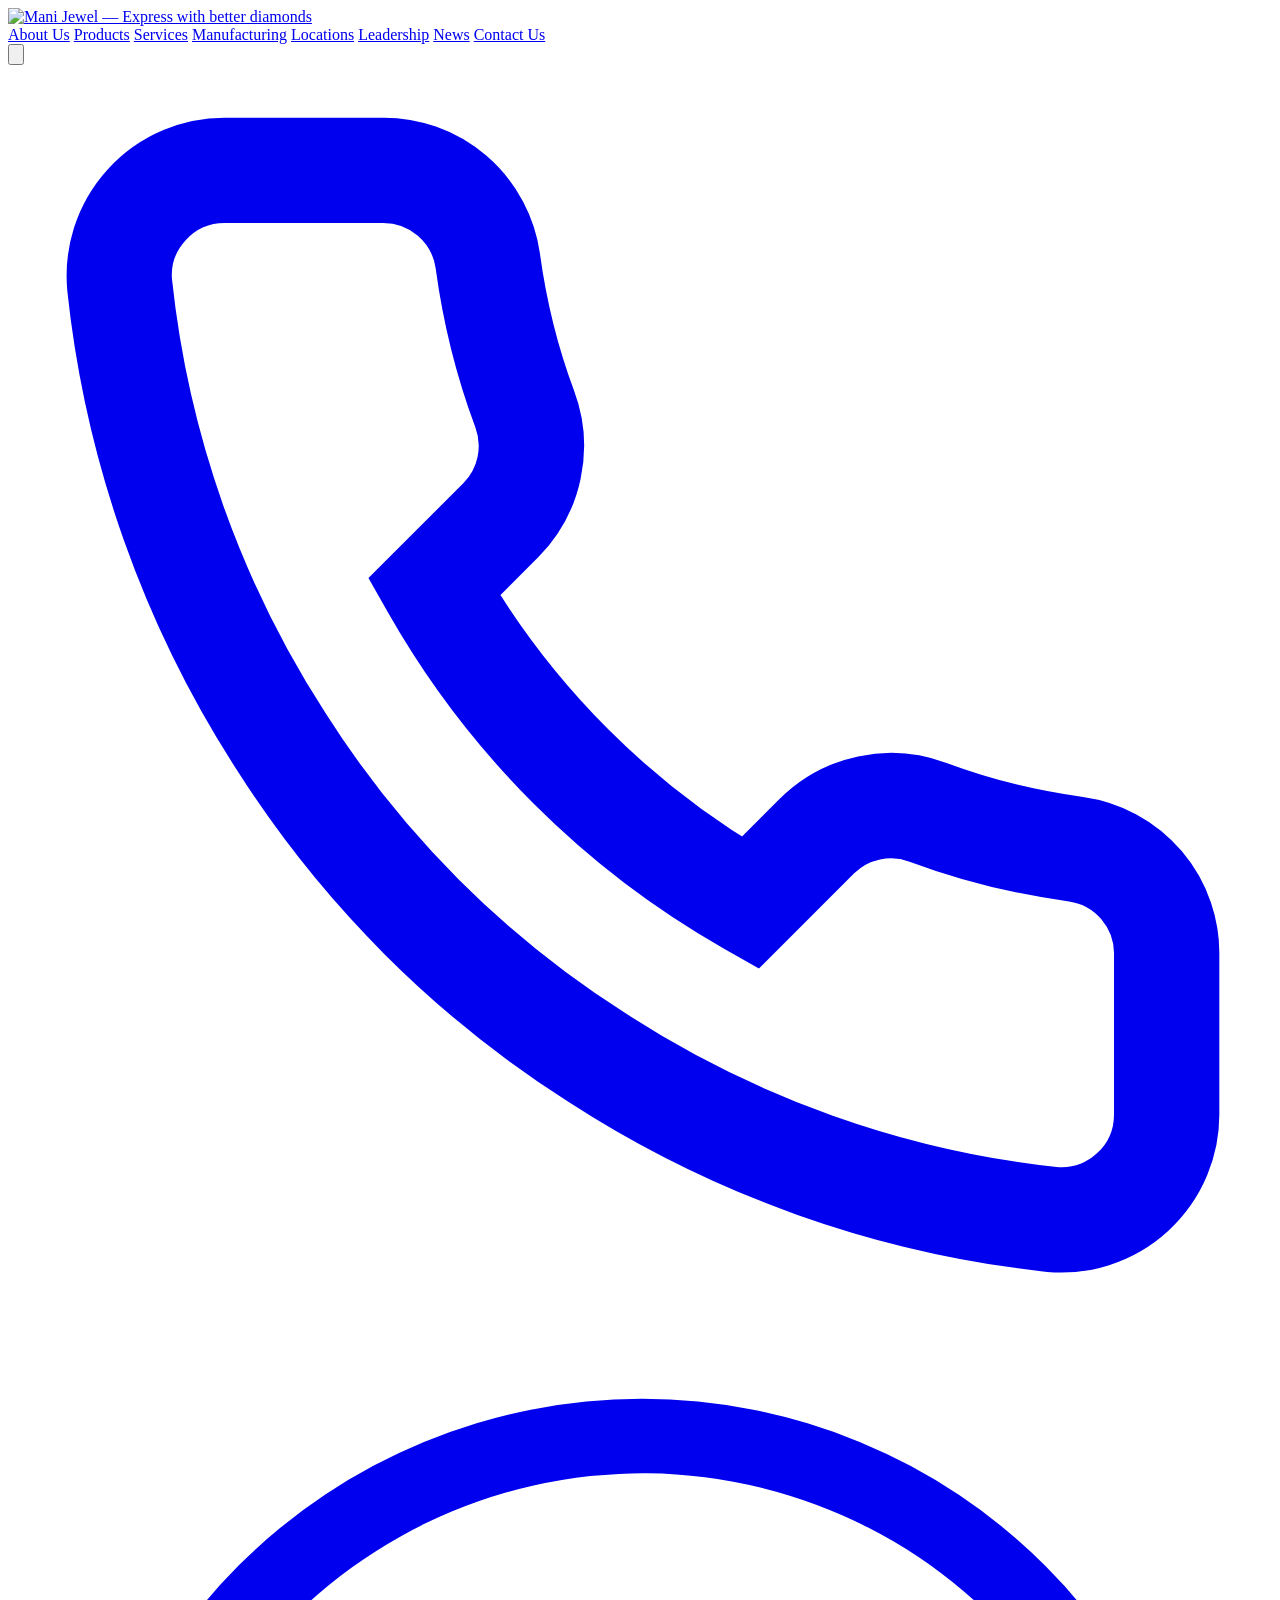
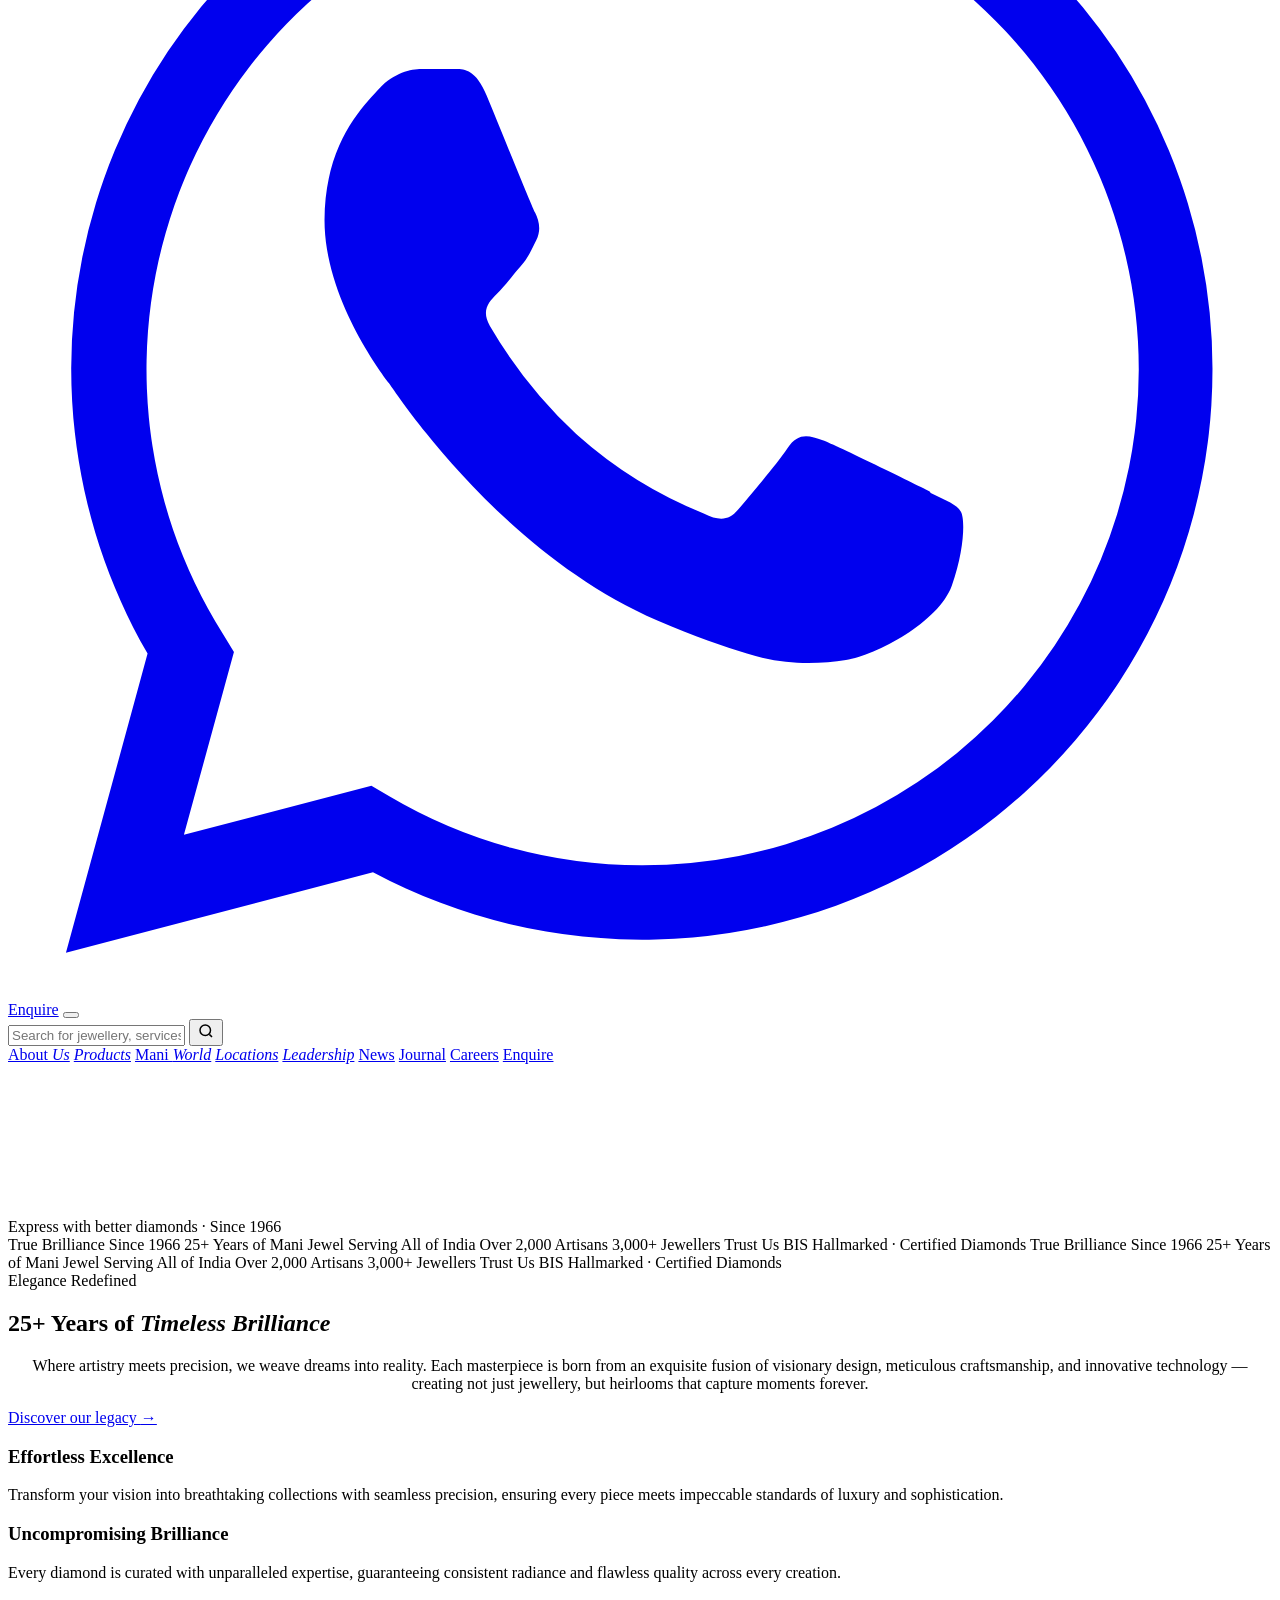
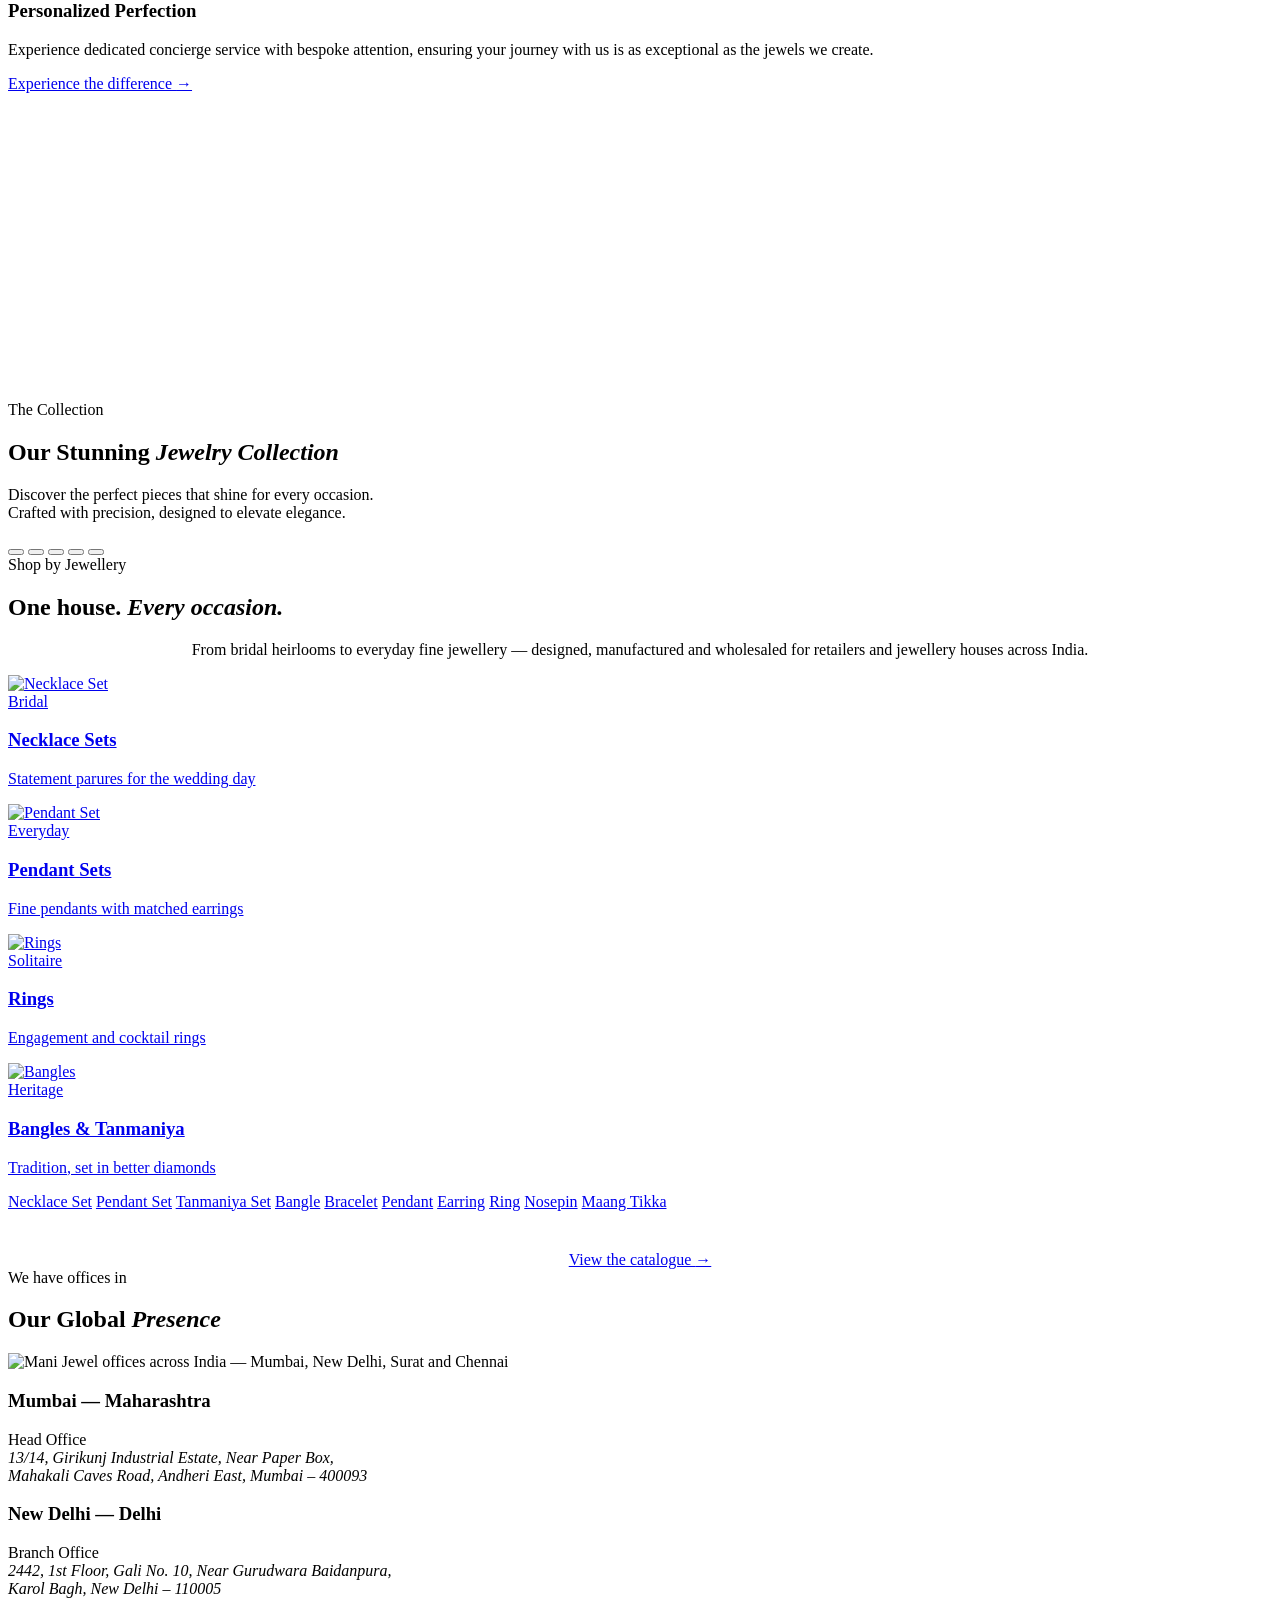
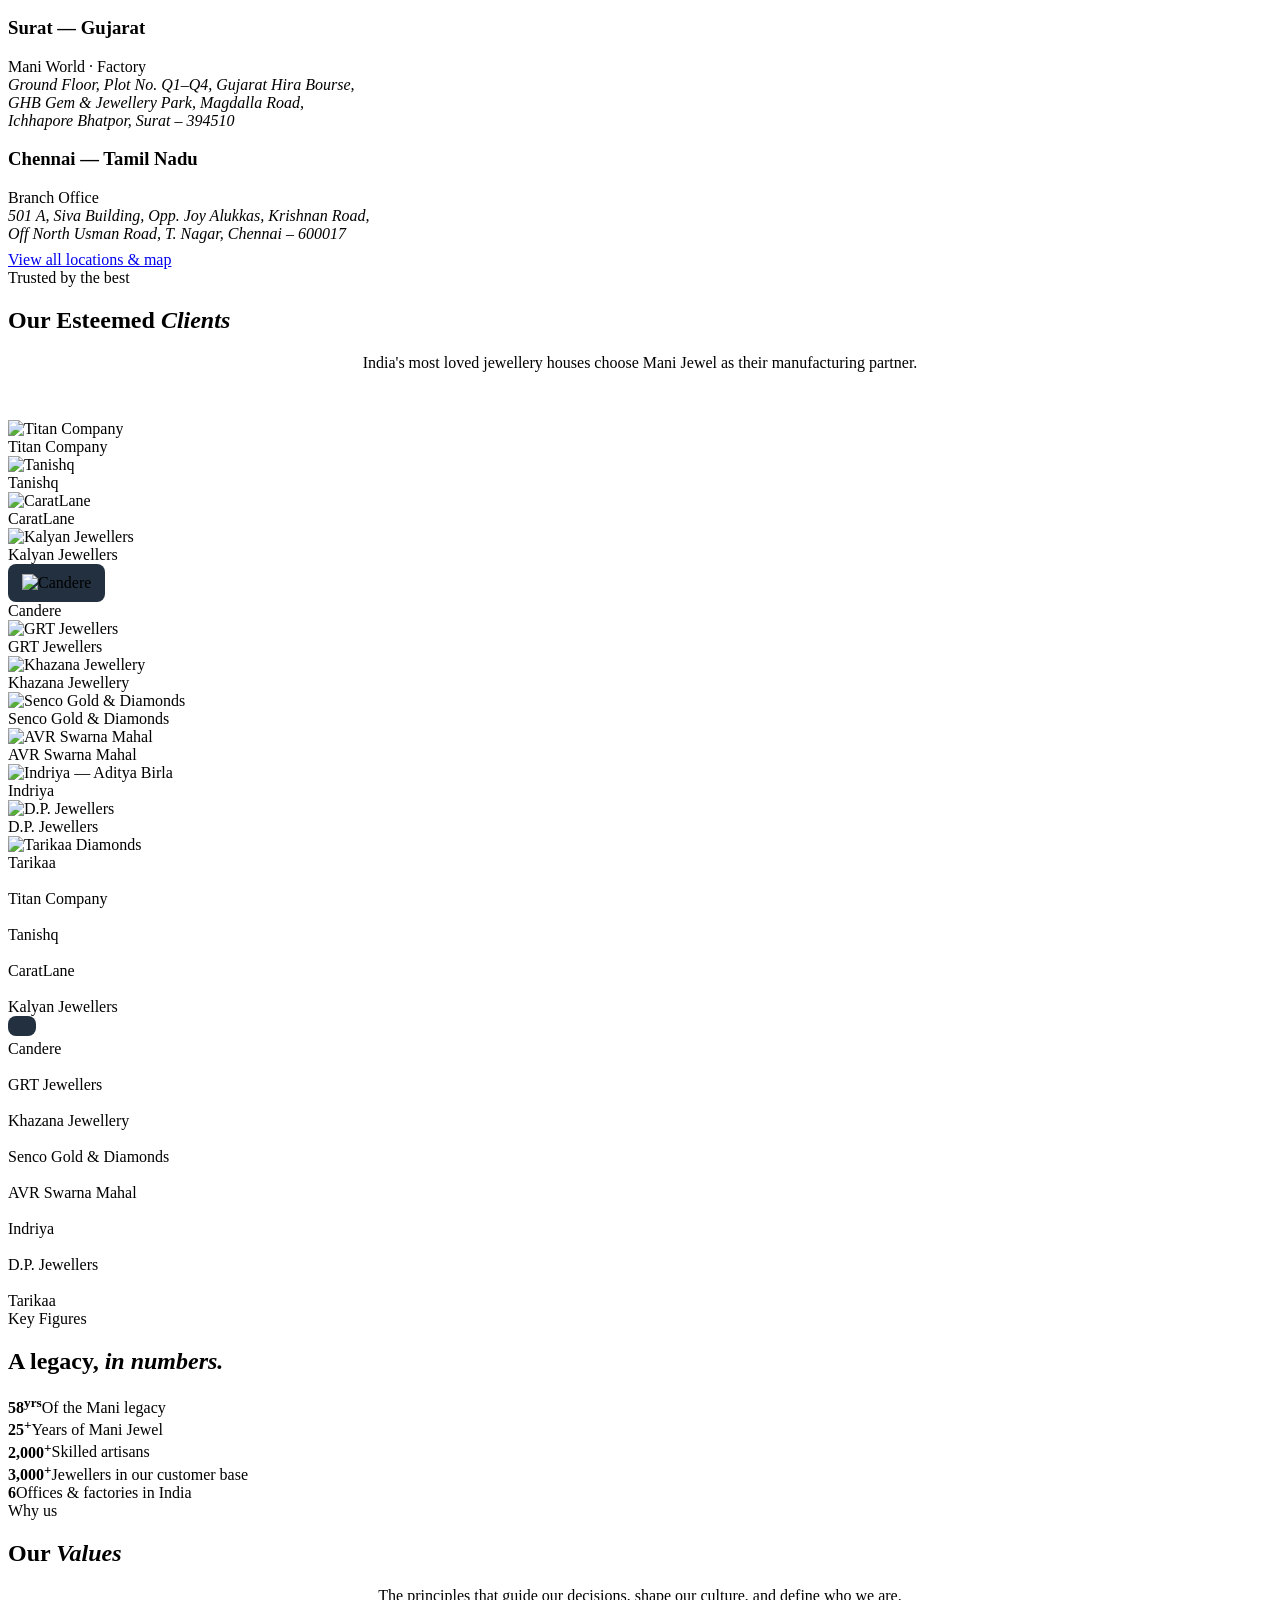
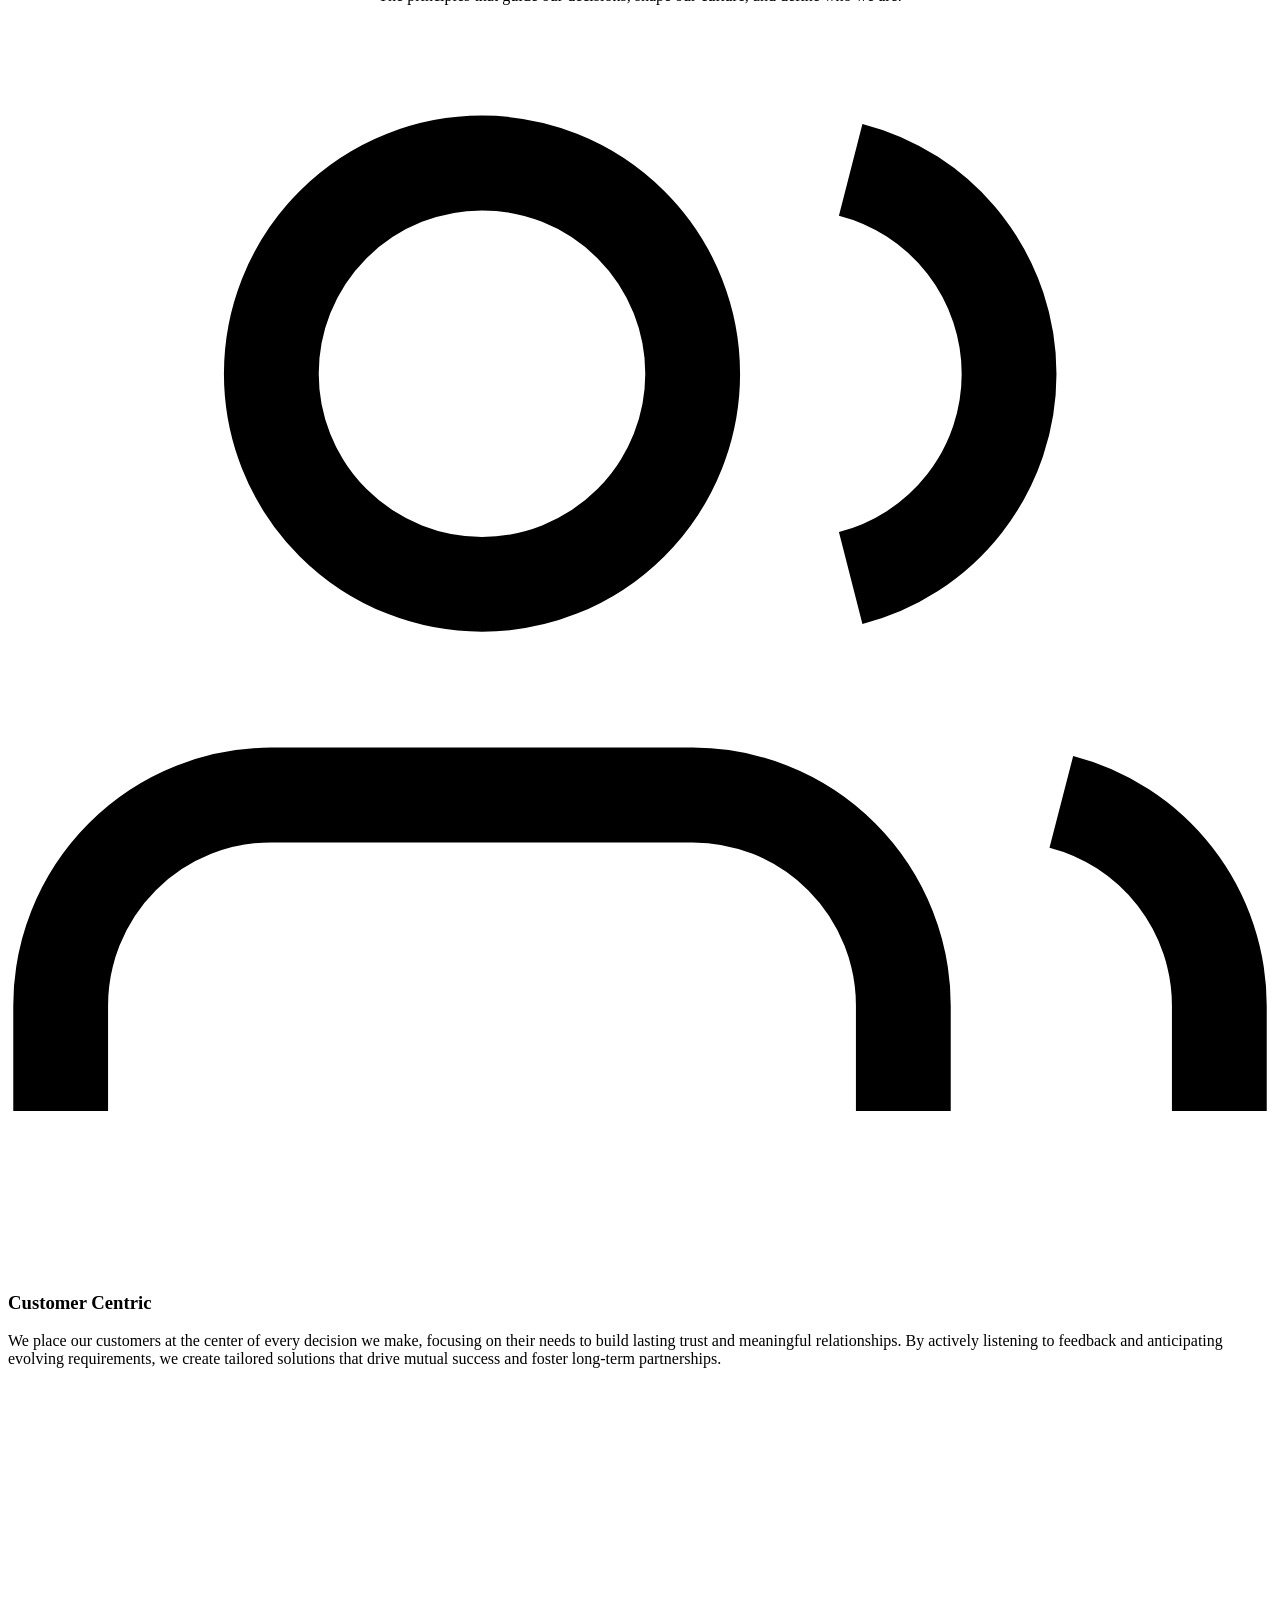
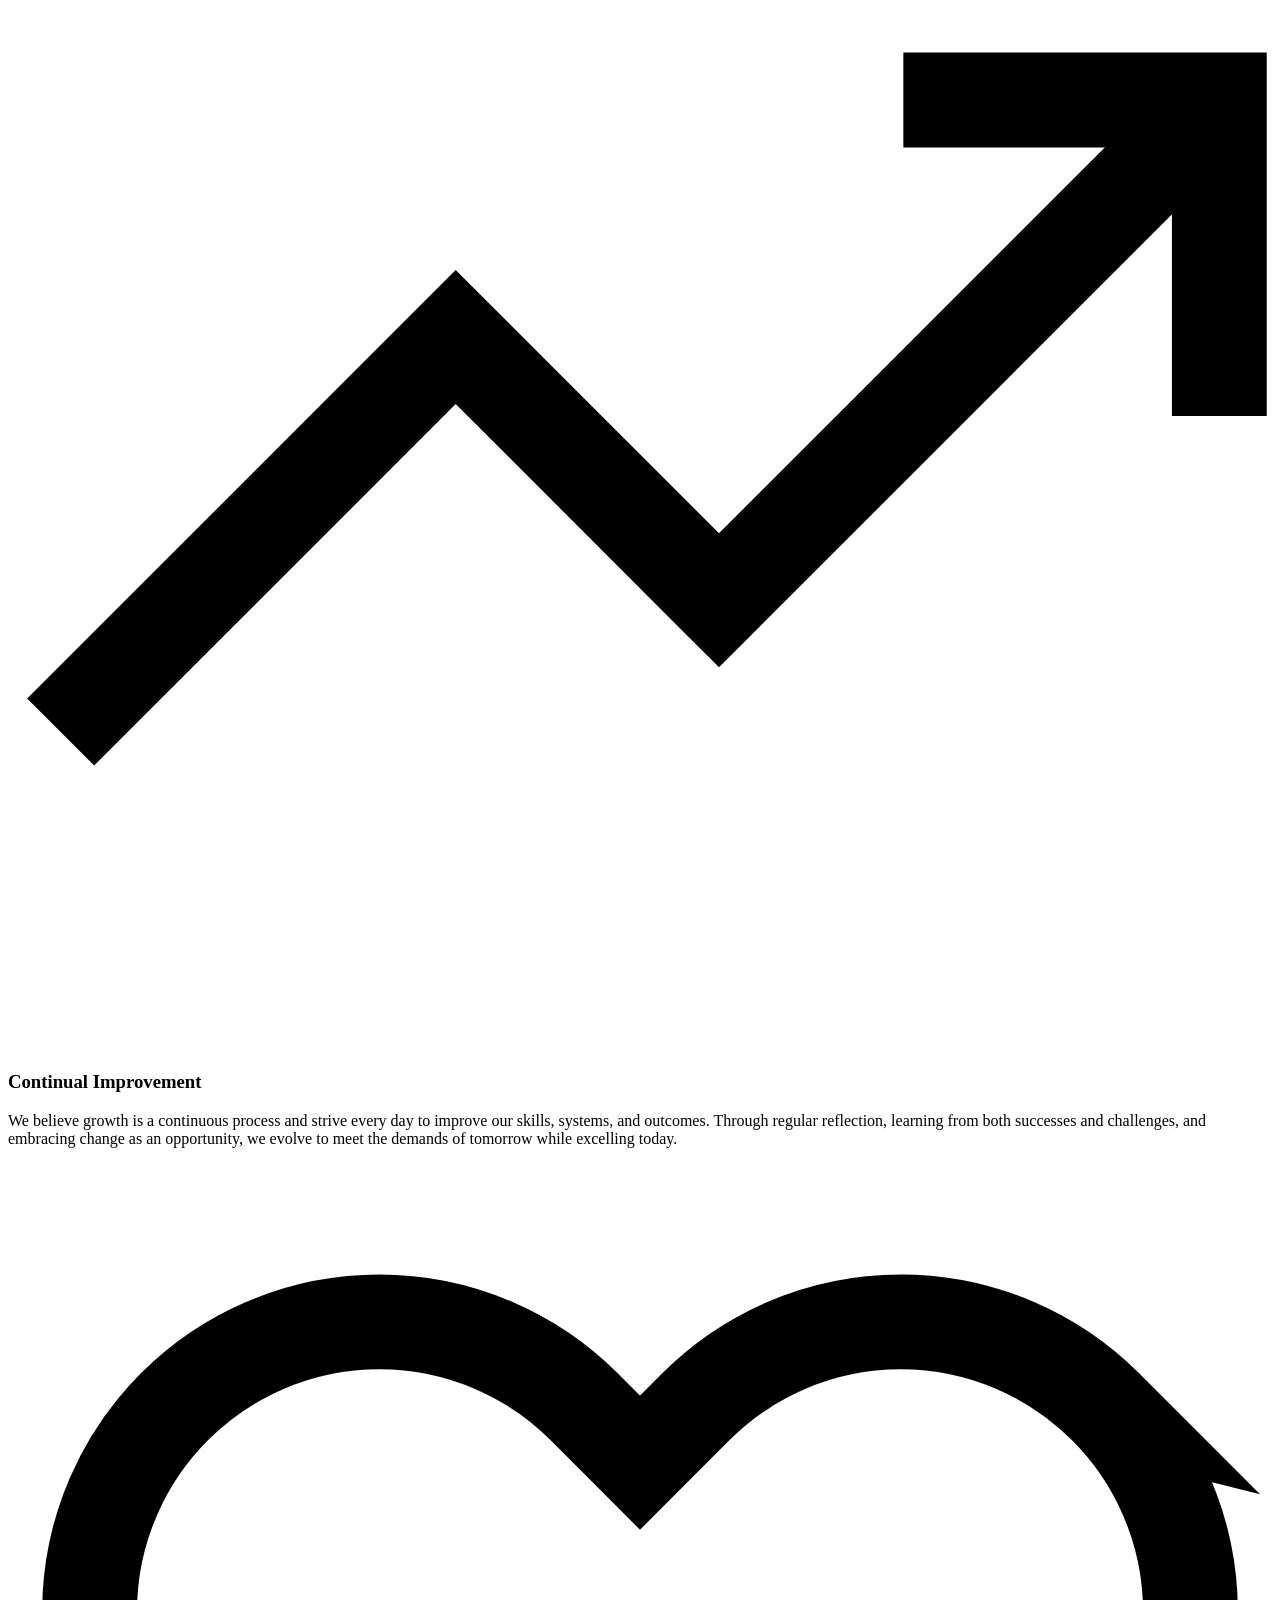
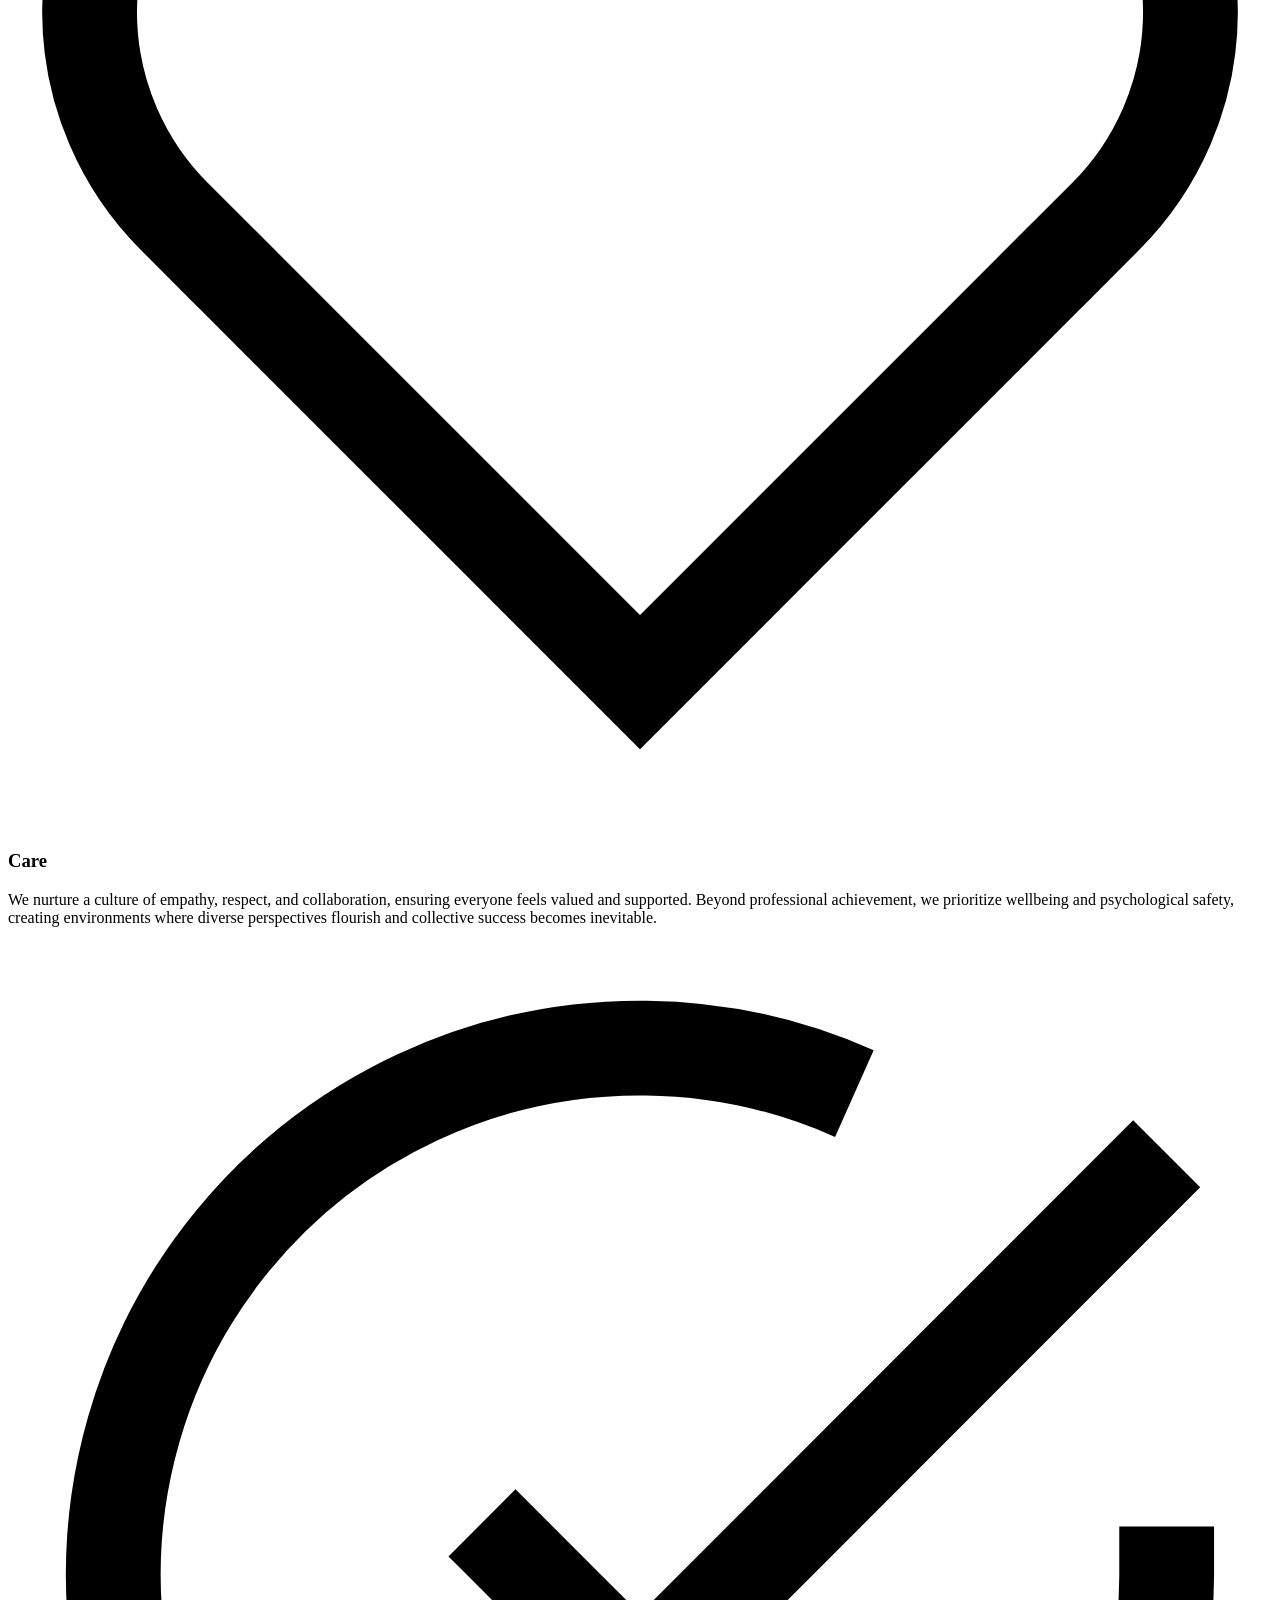
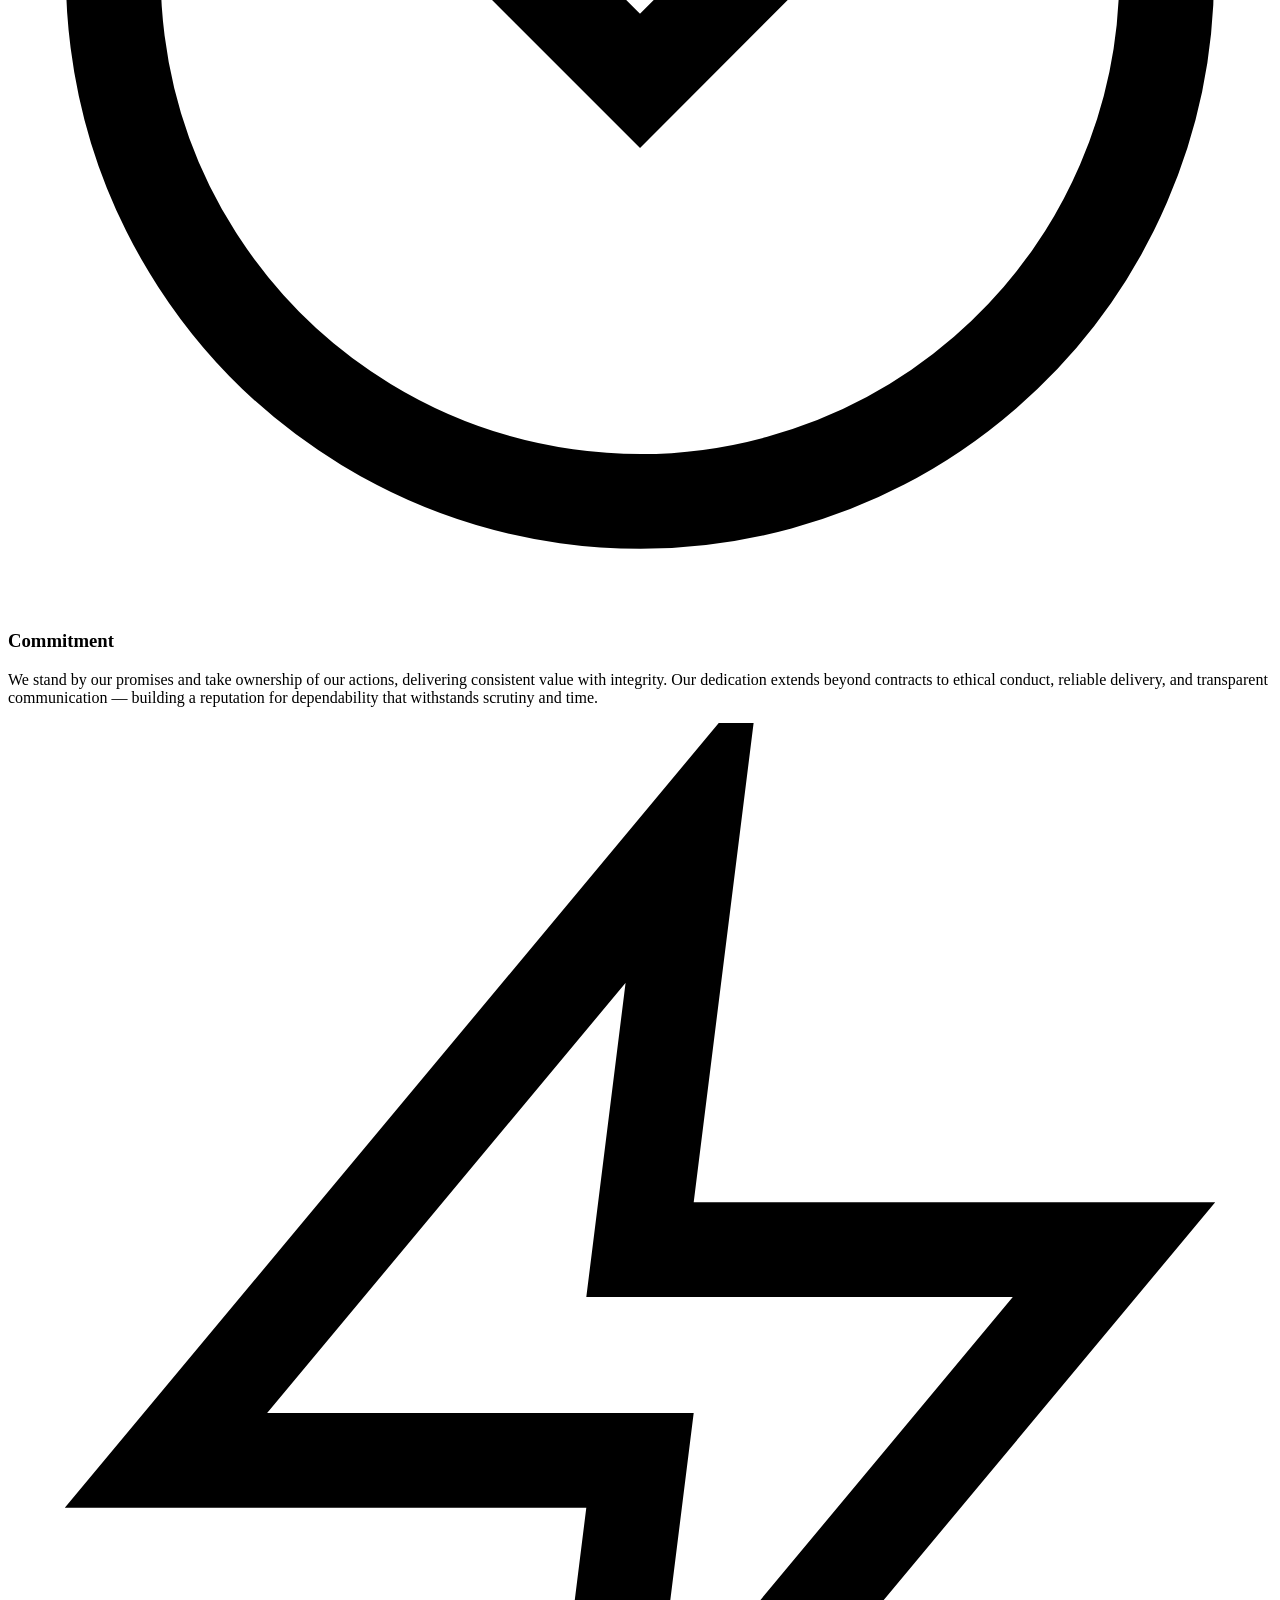
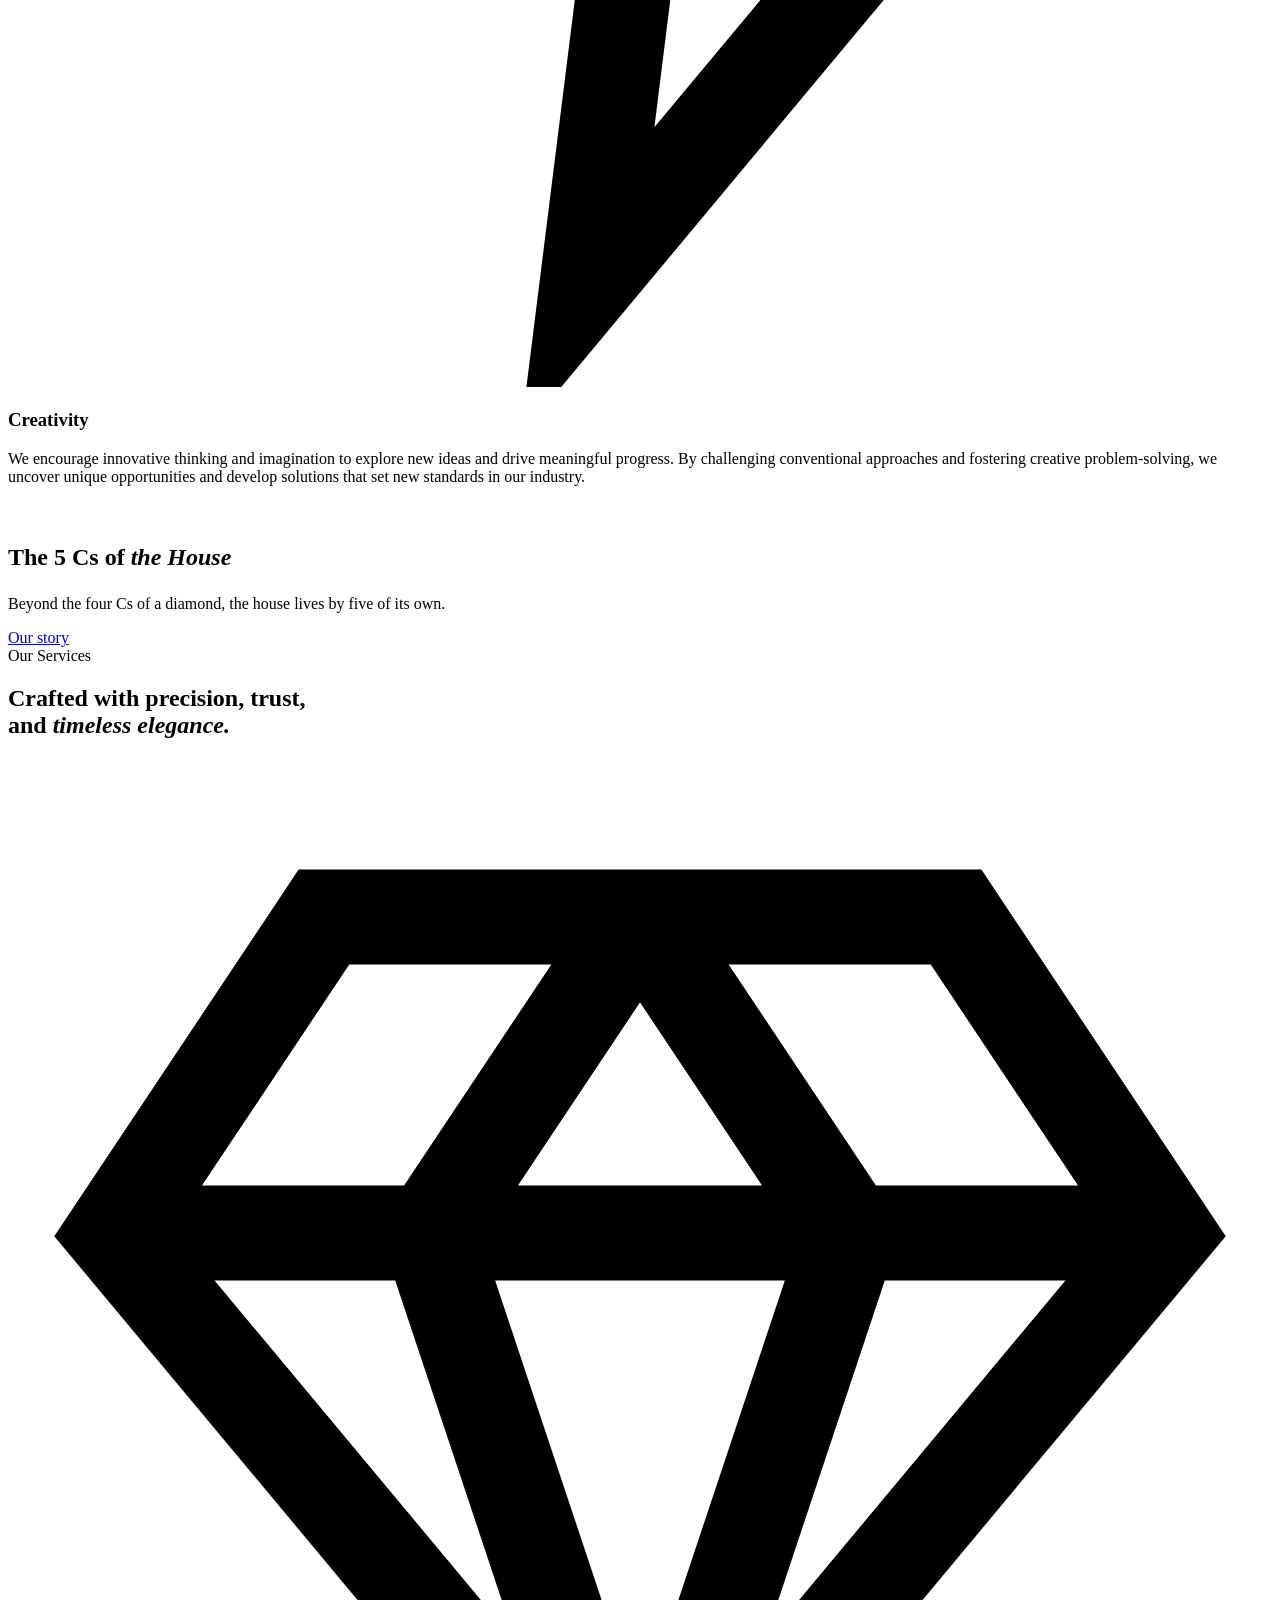
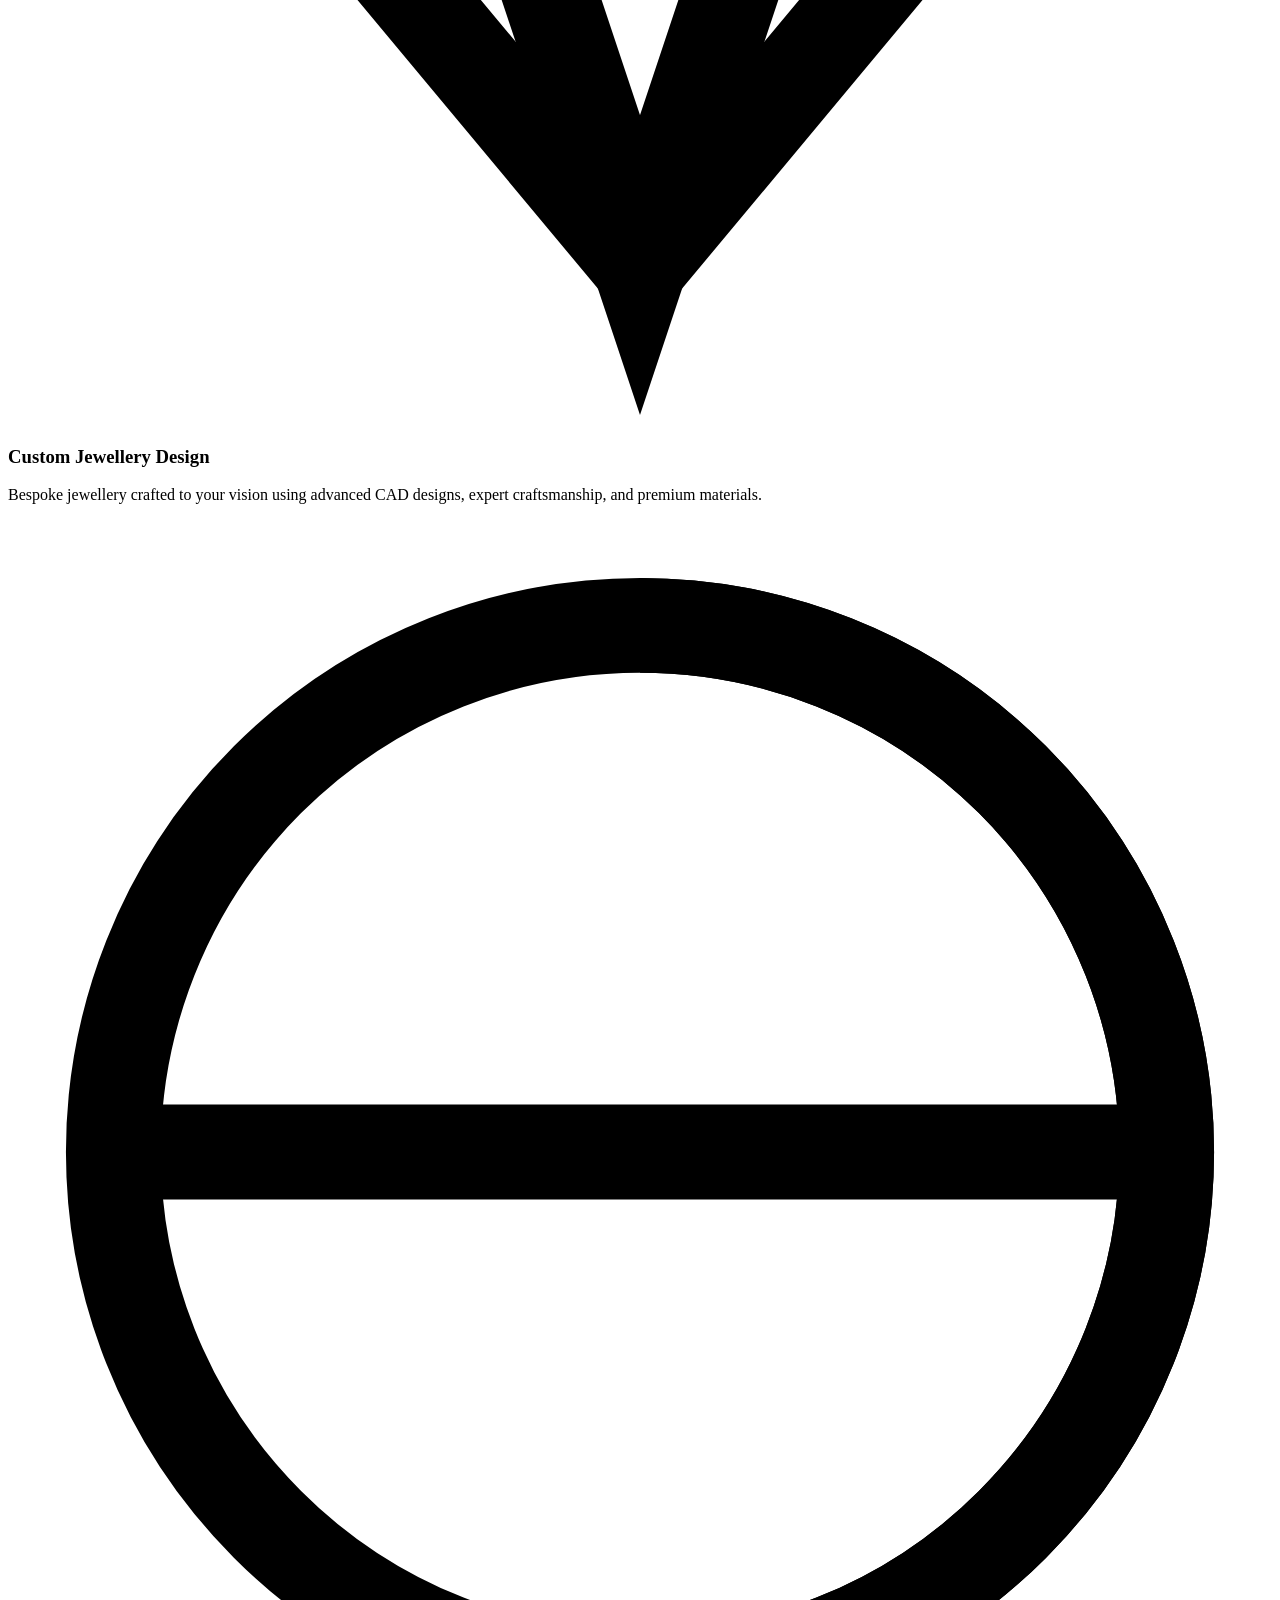
==== index.html @ 973db736 "Add files via upload" ====
<!DOCTYPE html>
<html lang="en">
<head>
<meta charset="UTF-8" />
<meta name="viewport" content="width=device-width, initial-scale=1.0" />
<title>Mani Jewel — Express With Better Diamonds</title>
<meta name="description" content="Mani Jewel — 25+ years of timeless brilliance. B2B fine jewellery manufacturer of the House of Mani, trusted by India's leading jewellery houses." />
<link rel="icon" href="assets/img/favicon.png" />
<link rel="preconnect" href="https://fonts.googleapis.com" />
<link rel="preconnect" href="https://fonts.gstatic.com" crossorigin />
<link href="https://fonts.googleapis.com/css2?family=Outfit:wght@200;300;400;500&family=Inter:wght@300;400;500&display=swap" rel="stylesheet" />
<link rel="stylesheet" href="assets/css/style.css" />
</head>
<body>

<!-- ═══════════ HEADER ═══════════ -->
<header class="lp-header">
  <div class="lp-bar">
    <a class="lp-logo" href="index.html" aria-label="Mani Jewel — Home">
      <img src="assets/img/logo.png" alt="Mani Jewel — Express with better diamonds" />
    </a>
    <nav class="lp-nav">
      <a href="house.html">About Us</a>
      <a href="products.html">Products</a>
      <a href="services.html">Services</a>
      <a href="maniworld.html">Manufacturing</a>
      <a href="locations.html">Locations</a>
      <a href="leadership.html">Leadership</a>
      <a href="news.html">News</a>
      <a href="contact.html">Contact Us</a>
    </nav>
    <div class="lp-actions">
      <button class="icon-btn search-toggle" aria-label="Search" type="button"><svg viewBox="0 0 24 24" fill="none" stroke="currentColor" stroke-width="2"><circle cx="11" cy="11" r="7"/><path d="m20 20-3.5-3.5"/></svg></button>
      <a class="icon-btn hide-sm" href="tel:+917420073011" aria-label="Call +91 74200 73011"><svg viewBox="0 0 24 24" fill="none" stroke="currentColor" stroke-width="2"><path d="M22 16.92v3a2 2 0 0 1-2.18 2 19.79 19.79 0 0 1-8.63-3.07 19.5 19.5 0 0 1-6-6 19.79 19.79 0 0 1-3.07-8.67A2 2 0 0 1 4.11 2h3a2 2 0 0 1 2 1.72c.13.96.36 1.9.7 2.81a2 2 0 0 1-.45 2.11L8.09 9.91a16 16 0 0 0 6 6l1.27-1.27a2 2 0 0 1 2.11-.45c.91.34 1.85.57 2.81.7A2 2 0 0 1 22 16.92z"/></svg></a>
      <a class="icon-btn hide-sm" href="https://wa.me/917420073011" target="_blank" rel="noopener" aria-label="WhatsApp"><svg viewBox="0 0 24 24" fill="currentColor"><path d="M17.5 14.4c-.3-.15-1.76-.87-2.03-.97-.27-.1-.47-.15-.67.15-.2.3-.77.97-.94 1.17-.17.2-.35.22-.65.07a8.18 8.18 0 0 1-2.4-1.49 9 9 0 0 1-1.66-2.07c-.17-.3-.02-.46.13-.61.14-.13.3-.35.45-.52.15-.17.2-.3.3-.5.1-.2.05-.37-.02-.52-.08-.15-.67-1.62-.92-2.22-.24-.58-.49-.5-.67-.51h-.57c-.2 0-.52.07-.8.37-.27.3-1.04 1.02-1.04 2.5 0 1.47 1.07 2.89 1.22 3.09.15.2 2.11 3.22 5.1 4.51.71.31 1.27.49 1.7.63.72.23 1.37.2 1.88.12.58-.09 1.76-.72 2.01-1.41.25-.7.25-1.29.17-1.41-.07-.13-.27-.2-.57-.35zM12.04 21.5a9.4 9.4 0 0 1-4.8-1.31l-.34-.2-3.56.93.95-3.47-.22-.36a9.42 9.42 0 1 1 17.4-4.99 9.42 9.42 0 0 1-9.43 9.4zm0-20.25A10.83 10.83 0 0 0 1.2 12.06c0 1.91.5 3.77 1.45 5.42L1.1 23.16l5.83-1.53a10.83 10.83 0 0 0 15.94-9.56A10.83 10.83 0 0 0 12.04 1.25z"/></svg></a>
      <a class="lp-enquire" href="contact.html">Enquire</a>
      <button class="burger" aria-label="Menu"><span></span><span></span><span></span></button>
    </div>
    <div class="search-pop">
      <form class="lp-search" onsubmit="return lpSearch(this)">
        <input type="text" placeholder="Search for jewellery, services, locations…" aria-label="Search" />
        <button type="submit" aria-label="Search"><svg viewBox="0 0 24 24" width="18" height="18" fill="none" stroke="currentColor" stroke-width="2"><circle cx="11" cy="11" r="7"/><path d="m20 20-3.5-3.5"/></svg></button>
      </form>
    </div>
  </div>
</header>
<div class="mobile-menu">
  <a href="house.html">About <em>Us</em></a>
  <a href="products.html"><em>Products</em></a>
  <a href="maniworld.html">Mani <em>World</em></a>
  <a href="locations.html"><em>Locations</em></a>
  <a href="leadership.html"><em>Leadership</em></a>
  <a href="news.html">News</a>
  <a href="journal.html">Journal</a>
  <a href="careers.html">Careers</a>
  <a href="contact.html">Enquire</a>
</div>

<!-- ═══════════ VIDEO HERO (real Mani World flyover) ═══════════ -->
<section class="video-hero">
  <video autoplay muted loop playsinline poster="assets/img/mani-world-building.jpg" src="https://mani-landing-page.vercel.app/Sequence_01.mp4"></video>
  <div class="vh-caption">
    <span class="eyebrow light">Express with better diamonds · Since 1966</span>
  </div>
</section>

<!-- ═══════════ MARQUEE ═══════════ -->
<div class="marquee" aria-hidden="true">
  <div class="marquee-track">
    <span>True Brilliance Since 1966</span>
    <span>25+ Years of Mani Jewel</span>
    <span>Serving All of India</span>
    <span>Over 2,000 Artisans</span>
    <span>3,000+ Jewellers Trust Us</span>
    <span>BIS Hallmarked · Certified Diamonds</span>
    <span>True Brilliance Since 1966</span>
    <span>25+ Years of Mani Jewel</span>
    <span>Serving All of India</span>
    <span>Over 2,000 Artisans</span>
    <span>3,000+ Jewellers Trust Us</span>
    <span>BIS Hallmarked · Certified Diamonds</span>
  </div>
</div>

<!-- ═══════════ 25+ YEARS LEGACY ═══════════ -->
<section class="section">
  <div class="container legacy-band">
    <span class="eyebrow center reveal">Elegance Redefined</span>
    <h1 class="h-xl reveal reveal-d1">25+ Years of <em>Timeless Brilliance</em></h1>
    <p class="lede reveal reveal-d2" style="text-align:center">Where artistry meets precision, we weave dreams into reality. Each masterpiece is born from an exquisite fusion of visionary design, meticulous craftsmanship, and innovative technology — creating not just jewellery, but heirlooms that capture moments forever.</p>
    <a class="btn btn-outline reveal reveal-d2" href="house.html">Discover our legacy <span class="arrow">→</span></a>
    <div class="pillars-3">
      <div class="pillar-min reveal"><h3>Effortless Excellence</h3><p>Transform your vision into breathtaking collections with seamless precision, ensuring every piece meets impeccable standards of luxury and sophistication.</p></div>
      <div class="pillar-min reveal reveal-d1"><h3>Uncompromising Brilliance</h3><p>Every diamond is curated with unparalleled expertise, guaranteeing consistent radiance and flawless quality across every creation.</p></div>
      <div class="pillar-min reveal reveal-d2"><h3>Personalized Perfection</h3><p>Experience dedicated concierge service with bespoke attention, ensuring your journey with us is as exceptional as the jewels we create.</p></div>
    </div>
    <a class="btn btn-primary reveal" href="contact.html">Experience the difference <span class="arrow">→</span></a>
  </div>
</section>

<!-- ═══════════ VIDEO SLIDER / COLLECTION ═══════════ -->
<section class="video-slider" id="collection">
  <video class="active" autoplay muted loop playsinline src="https://mani-landing-page.vercel.app/video/video1.mp4"></video>
  <video muted loop playsinline src="https://mani-landing-page.vercel.app/video/video2.mp4"></video>
  <video muted loop playsinline src="https://mani-landing-page.vercel.app/video/video3.mp4"></video>
  <video muted loop playsinline src="https://mani-landing-page.vercel.app/video/video4.mp4"></video>
  <video muted loop playsinline src="https://mani-landing-page.vercel.app/video/video5.mp4"></video>
  <div class="vs-caption">
    <span class="eyebrow light center">The Collection</span>
    <h2>Our Stunning <em style="color:var(--mani-blue)">Jewelry Collection</em></h2>
    <p>Discover the perfect pieces that shine for every occasion.<br />Crafted with precision, designed to elevate elegance.</p>
    <div class="vs-dots" role="tablist">
      <button class="active" aria-label="Video 1"></button>
      <button aria-label="Video 2"></button>
      <button aria-label="Video 3"></button>
      <button aria-label="Video 4"></button>
      <button aria-label="Video 5"></button>
    </div>
  </div>
</section>

<!-- ═══════════ PRODUCTS ═══════════ -->
<section class="section band-ivory" id="products">
  <div class="container">
    <div class="section-head center">
      <span class="eyebrow center reveal">Shop by Jewellery</span>
      <h2 class="h-xl reveal reveal-d1">One house. <em>Every occasion.</em></h2>
      <p class="lede reveal reveal-d2" style="text-align:center">From bridal heirlooms to everyday fine jewellery — designed, manufactured and wholesaled for retailers and jewellery houses across India.</p>
    </div>
    <div class="card-grid cols-4">
      <a class="img-card reveal" href="products.html">
        <img src="https://manijewel.com/CustomeImage/3046fc1ff25547b7800ba335a33afd53neacklaceset.jpg" alt="Necklace Set" />
        <div class="card-body"><span class="tag">Bridal</span><h3>Necklace Sets</h3><p>Statement parures for the wedding day</p></div>
      </a>
      <a class="img-card reveal reveal-d1" href="products.html">
        <img src="https://manijewel.com/CustomeImage/c5d956cd9e63490684259415ae7be281pandentset.jpg" alt="Pendant Set" />
        <div class="card-body"><span class="tag">Everyday</span><h3>Pendant Sets</h3><p>Fine pendants with matched earrings</p></div>
      </a>
      <a class="img-card reveal reveal-d2" href="products.html">
        <img src="https://manijewel.com/CustomeImage/d2b1902967924111856a85379f36cfacring.jpg" alt="Rings" />
        <div class="card-body"><span class="tag">Solitaire</span><h3>Rings</h3><p>Engagement and cocktail rings</p></div>
      </a>
      <a class="img-card reveal reveal-d3" href="products.html">
        <img src="https://manijewel.com/CustomeImage/095cd4ea6f894d4f94826d8465262257bangle.jpg" alt="Bangles" />
        <div class="card-body"><span class="tag">Heritage</span><h3>Bangles &amp; Tanmaniya</h3><p>Tradition, set in better diamonds</p></div>
      </a>
    </div>
    <div class="product-chips reveal">
      <a href="products.html">Necklace Set</a>
      <a href="products.html">Pendant Set</a>
      <a href="products.html">Tanmaniya Set</a>
      <a href="products.html">Bangle</a>
      <a href="products.html">Bracelet</a>
      <a href="products.html">Pendant</a>
      <a href="products.html">Earring</a>
      <a href="products.html">Ring</a>
      <a href="products.html">Nosepin</a>
      <a href="products.html">Maang Tikka</a>
    </div>
    <div style="text-align:center;margin-top:40px" class="reveal"><a class="btn btn-primary" href="products.html">View the catalogue <span class="arrow">→</span></a></div>
  </div>
</section>

<!-- ═══════════ GLOBAL PRESENCE ═══════════ -->
<section class="section">
  <div class="container">
    <div class="section-head center">
      <span class="eyebrow center reveal">We have offices in</span>
      <h2 class="h-xl reveal reveal-d1">Our Global <em>Presence</em></h2>
    </div>
    <div class="presence-grid">
      <div class="presence-map reveal"><img src="assets/img/mani-map.jpg" alt="Mani Jewel offices across India — Mumbai, New Delhi, Surat and Chennai" /></div>
      <div class="office-cards">
        <div class="office-card reveal">
          <div class="oc-head"><h3>Mumbai — Maharashtra</h3><span class="oc-badge hq">Head Office</span></div>
          <address>13/14, Girikunj Industrial Estate, Near Paper Box,<br />Mahakali Caves Road, Andheri East, Mumbai – 400093</address>
        </div>
        <div class="office-card reveal reveal-d1">
          <div class="oc-head"><h3>New Delhi — Delhi</h3><span class="oc-badge">Branch Office</span></div>
          <address>2442, 1st Floor, Gali No. 10, Near Gurudwara Baidanpura,<br />Karol Bagh, New Delhi – 110005</address>
        </div>
        <div class="office-card reveal reveal-d2">
          <div class="oc-head"><h3>Surat — Gujarat</h3><span class="oc-badge">Mani World · Factory</span></div>
          <address>Ground Floor, Plot No. Q1–Q4, Gujarat Hira Bourse,<br />GHB Gem &amp; Jewellery Park, Magdalla Road,<br />Ichhapore Bhatpor, Surat – 394510</address>
        </div>
        <div class="office-card reveal reveal-d3">
          <div class="oc-head"><h3>Chennai — Tamil Nadu</h3><span class="oc-badge">Branch Office</span></div>
          <address>501 A, Siva Building, Opp. Joy Alukkas, Krishnan Road,<br />Off North Usman Road, T. Nagar, Chennai – 600017</address>
        </div>
        <div class="reveal reveal-d3" style="margin-top:8px"><a class="text-link" href="locations.html">View all locations &amp; map</a></div>
      </div>
    </div>
  </div>
</section>

<!-- ═══════════ CLIENTS ═══════════ -->
<section class="section band-mist" style="padding-left:0;padding-right:0">
  <div class="section-head center" style="padding:0 var(--pad-x)">
    <span class="eyebrow center reveal">Trusted by the best</span>
    <h2 class="h-xl reveal reveal-d1">Our Esteemed <em>Clients</em></h2>
    <p class="lede reveal reveal-d2" style="text-align:center;margin:0 auto">India's most loved jewellery houses choose Mani Jewel as their manufacturing partner.</p>
  </div>
  <div class="clients-marquee reveal" style="margin-top:48px">
    <div class="clients-track">
      <div class="client-card"><div class="cc-logo"><img src="assets/img/clients/titan.png" alt="Titan Company" /></div><span>Titan Company</span></div>
      <div class="client-card"><div class="cc-logo"><img src="assets/img/clients/tanishq.png" alt="Tanishq" /></div><span>Tanishq</span></div>
      <div class="client-card"><div class="cc-logo"><img src="assets/img/clients/caratlane.jpg" alt="CaratLane" /></div><span>CaratLane</span></div>
      <div class="client-card"><div class="cc-logo"><img src="assets/img/clients/kalyan.jpg" alt="Kalyan Jewellers" /></div><span>Kalyan Jewellers</span></div>
      <div class="client-card"><div class="cc-logo"><img src="assets/img/clients/candere.png" alt="Candere" style="filter:none;opacity:1;background:#22303f;padding:10px 14px;border-radius:8px" /></div><span>Candere</span></div>
      <div class="client-card"><div class="cc-logo"><img src="assets/img/clients/grt.png" alt="GRT Jewellers" /></div><span>GRT Jewellers</span></div>
      <div class="client-card"><div class="cc-logo"><img src="assets/img/clients/khazana.png" alt="Khazana Jewellery" /></div><span>Khazana Jewellery</span></div>
      <div class="client-card"><div class="cc-logo"><img src="assets/img/clients/senco.png" alt="Senco Gold & Diamonds" /></div><span>Senco Gold &amp; Diamonds</span></div>
      <div class="client-card"><div class="cc-logo"><img src="assets/img/clients/avr.png" alt="AVR Swarna Mahal" /></div><span>AVR Swarna Mahal</span></div>
      <div class="client-card"><div class="cc-logo"><img src="assets/img/clients/indriya.png" alt="Indriya — Aditya Birla" /></div><span>Indriya</span></div>
      <div class="client-card"><div class="cc-logo"><img src="assets/img/clients/dp.png" alt="D.P. Jewellers" /></div><span>D.P. Jewellers</span></div>
      <div class="client-card"><div class="cc-logo"><img src="assets/img/clients/tarrika.jpg" alt="Tarikaa Diamonds" /></div><span>Tarikaa</span></div>
      <div class="client-card"><div class="cc-logo"><img src="assets/img/clients/titan.png" alt="" /></div><span>Titan Company</span></div>
      <div class="client-card"><div class="cc-logo"><img src="assets/img/clients/tanishq.png" alt="" /></div><span>Tanishq</span></div>
      <div class="client-card"><div class="cc-logo"><img src="assets/img/clients/caratlane.jpg" alt="" /></div><span>CaratLane</span></div>
      <div class="client-card"><div class="cc-logo"><img src="assets/img/clients/kalyan.jpg" alt="" /></div><span>Kalyan Jewellers</span></div>
      <div class="client-card"><div class="cc-logo"><img src="assets/img/clients/candere.png" alt="" style="filter:none;opacity:1;background:#22303f;padding:10px 14px;border-radius:8px" /></div><span>Candere</span></div>
      <div class="client-card"><div class="cc-logo"><img src="assets/img/clients/grt.png" alt="" /></div><span>GRT Jewellers</span></div>
      <div class="client-card"><div class="cc-logo"><img src="assets/img/clients/khazana.png" alt="" /></div><span>Khazana Jewellery</span></div>
      <div class="client-card"><div class="cc-logo"><img src="assets/img/clients/senco.png" alt="" /></div><span>Senco Gold &amp; Diamonds</span></div>
      <div class="client-card"><div class="cc-logo"><img src="assets/img/clients/avr.png" alt="" /></div><span>AVR Swarna Mahal</span></div>
      <div class="client-card"><div class="cc-logo"><img src="assets/img/clients/indriya.png" alt="" /></div><span>Indriya</span></div>
      <div class="client-card"><div class="cc-logo"><img src="assets/img/clients/dp.png" alt="" /></div><span>D.P. Jewellers</span></div>
      <div class="client-card"><div class="cc-logo"><img src="assets/img/clients/tarrika.jpg" alt="" /></div><span>Tarikaa</span></div>
    </div>
  </div>
</section>

<!-- ═══════════ KEY FIGURES ═══════════ -->
<section class="section">
  <div class="container">
    <div class="section-head">
      <span class="eyebrow reveal">Key Figures</span>
      <h2 class="h-xl reveal reveal-d1">A legacy, <em>in numbers.</em></h2>
    </div>
    <div class="stats-row reveal">
      <div class="stat"><b data-count="58" data-suffix="yrs">58<sup>yrs</sup></b><span>Of the Mani legacy</span></div>
      <div class="stat"><b data-count="25" data-suffix="+">25<sup>+</sup></b><span>Years of Mani Jewel</span></div>
      <div class="stat"><b data-count="2000" data-suffix="+">2,000<sup>+</sup></b><span>Skilled artisans</span></div>
      <div class="stat"><b data-count="3000" data-suffix="+">3,000<sup>+</sup></b><span>Jewellers in our customer base</span></div>
      <div class="stat"><b data-count="6" data-suffix="">6</b><span>Offices &amp; factories in India</span></div>
    </div>
  </div>
</section>

<!-- ═══════════ OUR VALUES ═══════════ -->
<section class="section band-ivory" id="why">
  <div class="container">
    <div class="section-head center">
      <span class="eyebrow center reveal">Why us</span>
      <h2 class="h-xl reveal reveal-d1">Our <em>Values</em></h2>
      <p class="lede reveal reveal-d2" style="text-align:center;margin:0 auto">The principles that guide our decisions, shape our culture, and define who we are.</p>
    </div>
    <div class="value-grid">
      <div class="value-card reveal">
        <div class="value-icon"><svg viewBox="0 0 24 24" fill="none" stroke="currentColor" stroke-width="1.8"><path d="M17 21v-2a4 4 0 0 0-4-4H5a4 4 0 0 0-4 4v2"/><circle cx="9" cy="7" r="4"/><path d="M23 21v-2a4 4 0 0 0-3-3.87M16 3.13a4 4 0 0 1 0 7.75"/></svg></div>
        <h3>Customer Centric</h3>
        <p>We place our customers at the center of every decision we make, focusing on their needs to build lasting trust and meaningful relationships. By actively listening to feedback and anticipating evolving requirements, we create tailored solutions that drive mutual success and foster long-term partnerships.</p>
      </div>
      <div class="value-card reveal reveal-d1">
        <div class="value-icon"><svg viewBox="0 0 24 24" fill="none" stroke="currentColor" stroke-width="1.8"><path d="m23 6-9.5 9.5-5-5L1 18"/><path d="M17 6h6v6"/></svg></div>
        <h3>Continual Improvement</h3>
        <p>We believe growth is a continuous process and strive every day to improve our skills, systems, and outcomes. Through regular reflection, learning from both successes and challenges, and embracing change as an opportunity, we evolve to meet the demands of tomorrow while excelling today.</p>
      </div>
      <div class="value-card reveal reveal-d2">
        <div class="value-icon"><svg viewBox="0 0 24 24" fill="none" stroke="currentColor" stroke-width="1.8"><path d="M20.84 4.61a5.5 5.5 0 0 0-7.78 0L12 5.67l-1.06-1.06a5.5 5.5 0 0 0-7.78 7.78l1.06 1.06L12 21.23l7.78-7.78 1.06-1.06a5.5 5.5 0 0 0 0-7.78z"/></svg></div>
        <h3>Care</h3>
        <p>We nurture a culture of empathy, respect, and collaboration, ensuring everyone feels valued and supported. Beyond professional achievement, we prioritize wellbeing and psychological safety, creating environments where diverse perspectives flourish and collective success becomes inevitable.</p>
      </div>
      <div class="value-card reveal">
        <div class="value-icon"><svg viewBox="0 0 24 24" fill="none" stroke="currentColor" stroke-width="1.8"><path d="M22 11.08V12a10 10 0 1 1-5.93-9.14"/><path d="M22 4 12 14.01l-3-3"/></svg></div>
        <h3>Commitment</h3>
        <p>We stand by our promises and take ownership of our actions, delivering consistent value with integrity. Our dedication extends beyond contracts to ethical conduct, reliable delivery, and transparent communication — building a reputation for dependability that withstands scrutiny and time.</p>
      </div>
      <div class="value-card reveal reveal-d1">
        <div class="value-icon"><svg viewBox="0 0 24 24" fill="none" stroke="currentColor" stroke-width="1.8"><path d="M13 2 3 14h9l-1 8 10-12h-9l1-8z"/></svg></div>
        <h3>Creativity</h3>
        <p>We encourage innovative thinking and imagination to explore new ideas and drive meaningful progress. By challenging conventional approaches and fostering creative problem-solving, we uncover unique opportunities and develop solutions that set new standards in our industry.</p>
      </div>
      <div class="value-card reveal reveal-d2" style="background:var(--mani-blue-mist);border-color:var(--mani-blue-soft);justify-content:center">
        <img class="mono-divider" src="assets/img/monogram.png" alt="" />
        <h3 style="font-size:24px">The 5 Cs of <em style="color:var(--mani-blue-deep)">the House</em></h3>
        <p>Beyond the four Cs of a diamond, the house lives by five of its own.</p>
        <a class="text-link" href="house.html">Our story</a>
      </div>
    </div>
  </div>
</section>

<!-- ═══════════ SERVICES ═══════════ -->
<section class="section" id="services">
  <div class="container">
    <div class="section-head center">
      <span class="eyebrow center reveal">Our Services</span>
      <h2 class="h-xl reveal reveal-d1">Crafted with precision, trust,<br />and <em>timeless elegance.</em></h2>
    </div>
    <div class="value-grid">
      <div class="value-card reveal">
        <div class="value-icon"><svg viewBox="0 0 24 24" fill="none" stroke="currentColor" stroke-width="1.8"><path d="M6 3h12l4 6-10 12L2 9l4-6z"/><path d="M2 9h20M12 3 8 9l4 12 4-12-4-6"/></svg></div>
        <h3>Custom Jewellery Design</h3>
        <p>Bespoke jewellery crafted to your vision using advanced CAD designs, expert craftsmanship, and premium materials.</p>
      </div>
      <div class="value-card reveal reveal-d1">
        <div class="value-icon"><svg viewBox="0 0 24 24" fill="none" stroke="currentColor" stroke-width="1.8"><circle cx="12" cy="12" r="10"/><path d="M12 2a10 10 0 0 1 0 20M2 12h20"/></svg></div>
        <h3>Diamond &amp; Gemstone Jewellery</h3>
        <p>Certified diamonds and authentic gemstones set with precision, ensuring brilliance, purity, and lasting value.</p>
      </div>
      <div class="value-card reveal reveal-d2">
        <div class="value-icon"><svg viewBox="0 0 24 24" fill="none" stroke="currentColor" stroke-width="1.8"><path d="m2 8 4 8h12l4-8-5 3-5-6-5 6-5-3z"/><path d="M6 20h12"/></svg></div>
        <h3>Bridal Jewellery</h3>
        <p>Exclusive bridal collections designed to complement traditional and contemporary wedding aesthetics.</p>
      </div>
      <div class="value-card reveal">
        <div class="value-icon"><svg viewBox="0 0 24 24" fill="none" stroke="currentColor" stroke-width="1.8"><path d="M14.7 6.3a1 1 0 0 0 0 1.4l1.6 1.6a1 1 0 0 0 1.4 0l3.77-3.77a6 6 0 0 1-7.94 7.94l-6.91 6.91a2.12 2.12 0 0 1-3-3l6.91-6.91a6 6 0 0 1 7.94-7.94l-3.76 3.76z"/></svg></div>
        <h3>Repair &amp; Restoration</h3>
        <p>Professional repair, polishing, rhodium plating, and stone replacement to restore jewellery to its original beauty.</p>
      </div>
      <div class="value-card reveal reveal-d1">
        <div class="value-icon"><svg viewBox="0 0 24 24" fill="none" stroke="currentColor" stroke-width="1.8"><path d="M12 22s8-4 8-10V5l-8-3-8 3v7c0 6 8 10 8 10z"/><path d="m9 12 2 2 4-4"/></svg></div>
        <h3>Certification &amp; Assurance</h3>
        <p>BIS hallmarked gold, certified diamonds, ethical sourcing, and complete authenticity assurance.</p>
      </div>
      <div class="value-card reveal reveal-d2" style="background:var(--navy-nav);border-color:var(--navy-nav);justify-content:center">
        <h3 style="color:#fff;font-size:24px">Have a collection<br />in mind?</h3>
        <p style="color:rgba(255,255,255,.7)">From a single commission to a full wholesale programme.</p>
        <a class="btn btn-blue" href="contact.html" style="margin-top:6px">Start an enquiry <span class="arrow">→</span></a>
      </div>
    </div>
  </div>
</section>

<!-- ═══════════ MANUFACTURING TEASER (real factory) ═══════════ -->
<section class="presence-teaser on-dark">
  <img class="presence-bg" src="assets/img/mani-world-building.jpg" alt="Mani World — the flagship factory in Surat" style="object-position:center 38%" />
  <div class="presence-inner">
    <div class="glass-dark presence-card">
      <span class="eyebrow light">Manufacturing</span>
      <h2 class="h-lg" style="color:#fff;margin-top:14px">Mani World, Surat —<br /><em style="color:var(--mani-blue)">where it all is made.</em></h2>
      <p style="color:rgba(255,255,255,.8);margin-top:16px;font-size:15.5px">Our flagship factory at the Gujarat Hira Bourse — eight chapters of craft under one roof, from the first sketch to the studio shoot.</p>
      <div style="margin-top:30px"><a class="btn btn-blue" href="maniworld.html">Enter Mani World <span class="arrow">→</span></a></div>
      <p style="margin-top:18px"><a href="https://www.google.com/maps/search/Mani+World+-+Mani+Jewel,+GHB+Rd,+Bhatpore,+Hazira,+Gujarat+394510" target="_blank" rel="noopener" style="color:rgba(255,255,255,.75);font-size:12.5px;letter-spacing:.14em;text-transform:uppercase;border-bottom:1px solid var(--mani-blue);padding-bottom:3px">See more photos on Google Maps ↗</a></p>
    </div>
  </div>
</section>

<!-- ═══════════ FOOTER ═══════════ -->
<footer class="footer">
  <div class="footer-glow"></div>
  <div class="footer-top">
    <div class="footer-brand">
      <img class="footer-logo" src="assets/img/logo-white.png" alt="Mani Jewel — Express with better diamonds" />
      <p>Since 2001, Mani Jewel has been crafting exquisite jewellery that tells your story.</p>
      <ul class="footer-contact" style="margin-top:18px">
        <li><a href="tel:+917420073011">+91 74200 73011</a></li>
        <li><a href="mailto:info@manijewel.com">info@manijewel.com</a></li>
        <li>13/14, Girikunj Industrial Estate, Near Paper Box,<br />Mahakali Caves Road, Andheri East, Mumbai – 400093</li>
      </ul>
      <div class="footer-social">
        <a href="https://www.instagram.com/mani.jewel" target="_blank" rel="noopener">Instagram</a>
        <a href="https://www.facebook.com/manijeweldiamondjewellery" target="_blank" rel="noopener">Facebook</a>
        <a href="https://in.linkedin.com/company/mani-jewels" target="_blank" rel="noopener">LinkedIn</a>
      </div>
    </div>
    <div>
      <h4>Company</h4>
      <ul>
        <li><a href="house.html">About Us</a></li>
        <li><a href="maniworld.html">Mani World</a></li>
        <li><a href="locations.html">Locations</a></li>
        <li><a href="leadership.html">Leadership</a></li>
        <li><a href="careers.html">Careers</a></li>
      </ul>
    </div>
    <div>
      <h4>Products</h4>
      <ul>
        <li><a href="products.html">Necklace Set</a></li>
        <li><a href="products.html">Pendant Set</a></li>
        <li><a href="products.html">Tanmaniya Set</a></li>
        <li><a href="products.html">Bangle &amp; Bracelet</a></li>
        <li><a href="products.html">Ring &amp; Earring</a></li>
        <li><a href="products.html">Maang Tikka &amp; Nosepin</a></li>
      </ul>
    </div>
    <div>
      <h4>Stories &amp; Support</h4>
      <ul>
        <li><a href="news.html">News</a></li>
        <li><a href="journal.html">Journal</a></li>
        <li><a href="contact.html">Contact Us</a></li>
        <li><a href="contact.html">Privacy Policy</a></li>
        <li><a href="contact.html">Terms &amp; Conditions</a></li>
        <li><a href="contact.html">Returns &amp; Exchange</a></li>
      </ul>
    </div>
  </div>
  <div class="footer-wordmark" aria-hidden="true"></div>
  <div class="footer-bottom">
    <span>© <span data-year></span> Mani Jewel. All rights reserved. · A House of Mani company</span>
    <span>Express with better diamonds — since 1966</span>
  </div>
</footer>

<script src="assets/js/main.js"></script>
<script>
// Video slider rotation
const vids = document.querySelectorAll('.video-slider video');
const dots = document.querySelectorAll('.vs-dots button');
let vi = 0, vTimer;
function showVid(i) {
  vi = i;
  vids.forEach((v, k) => {
    v.classList.toggle('active', k === i);
    if (k === i) v.play().catch(() => {});
  });
  dots.forEach((d, k) => d.classList.toggle('active', k === i));
}
function nextVid() { showVid((vi + 1) % vids.length); }
function startVids() { clearInterval(vTimer); vTimer = setInterval(nextVid, 8000); }
dots.forEach((d, i) => d.addEventListener('click', () => { showVid(i); startVids(); }));
startVids();
</script>
</body>
</html>
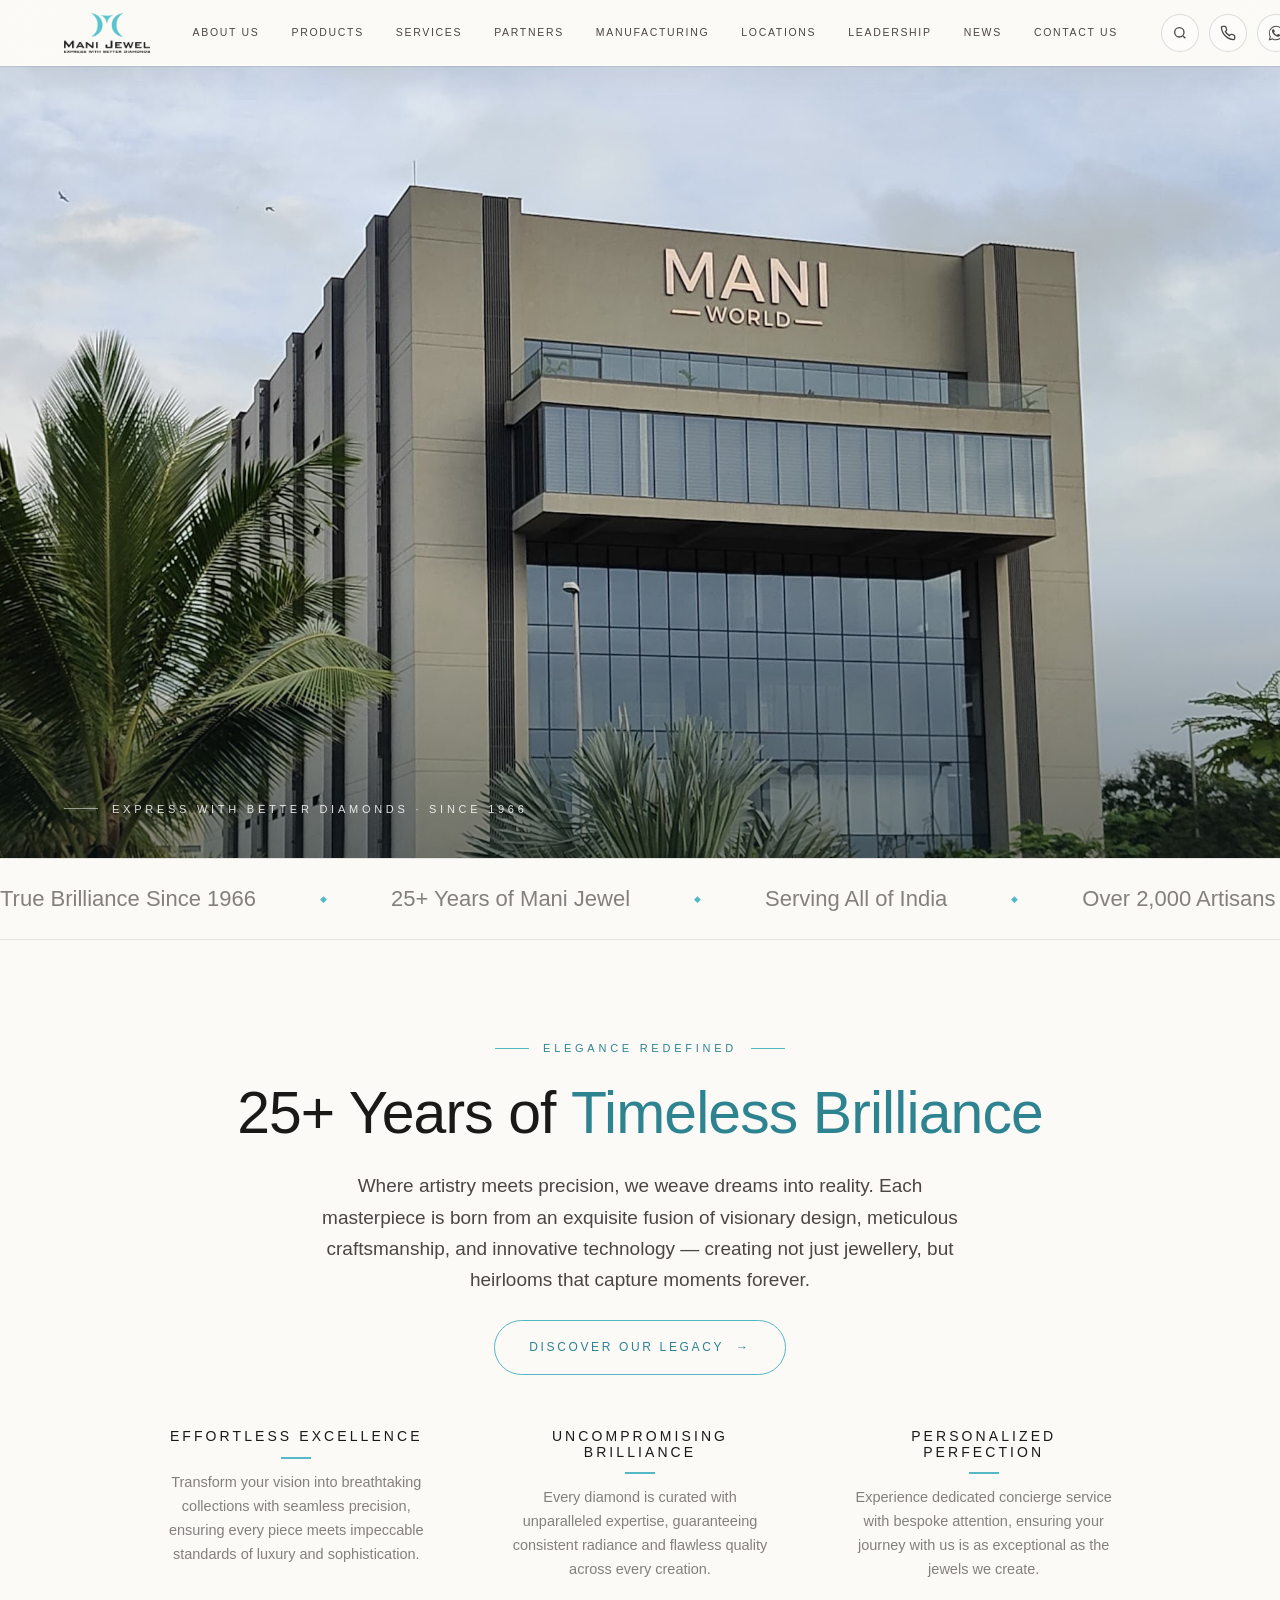
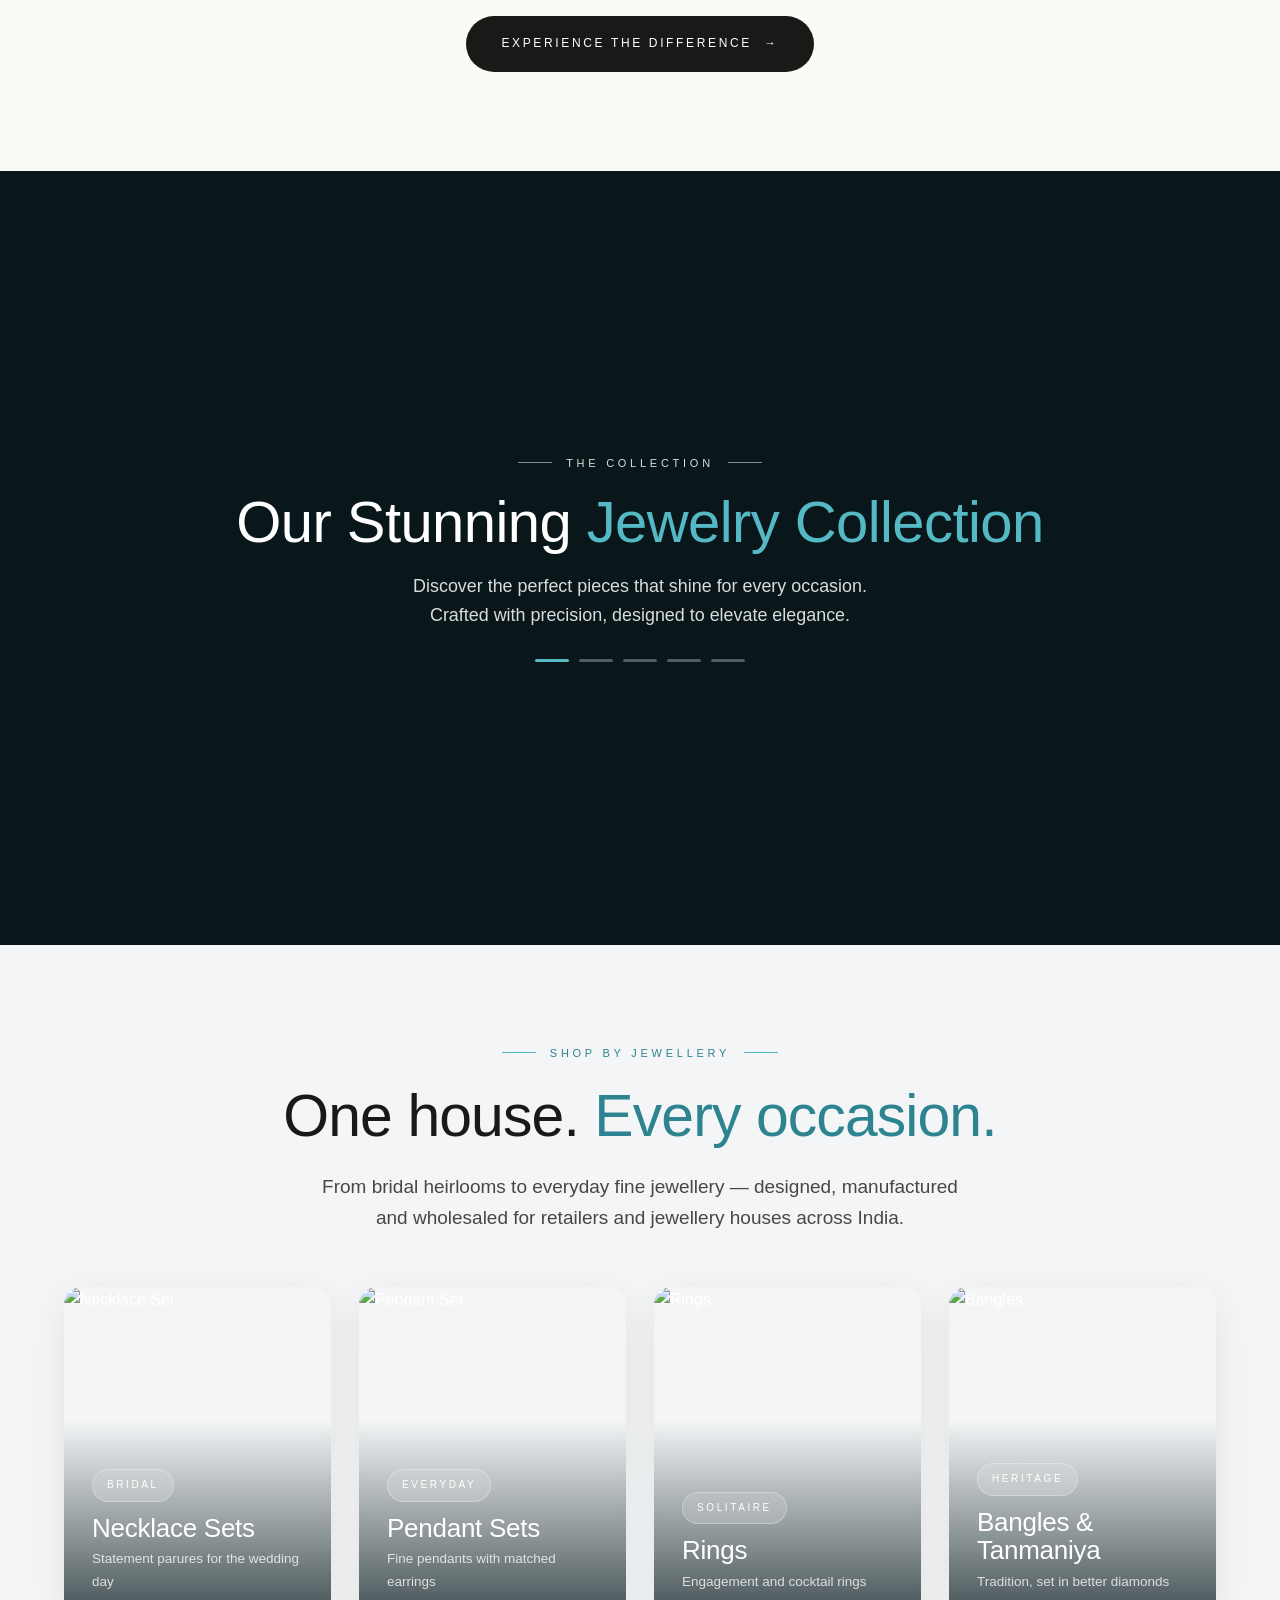
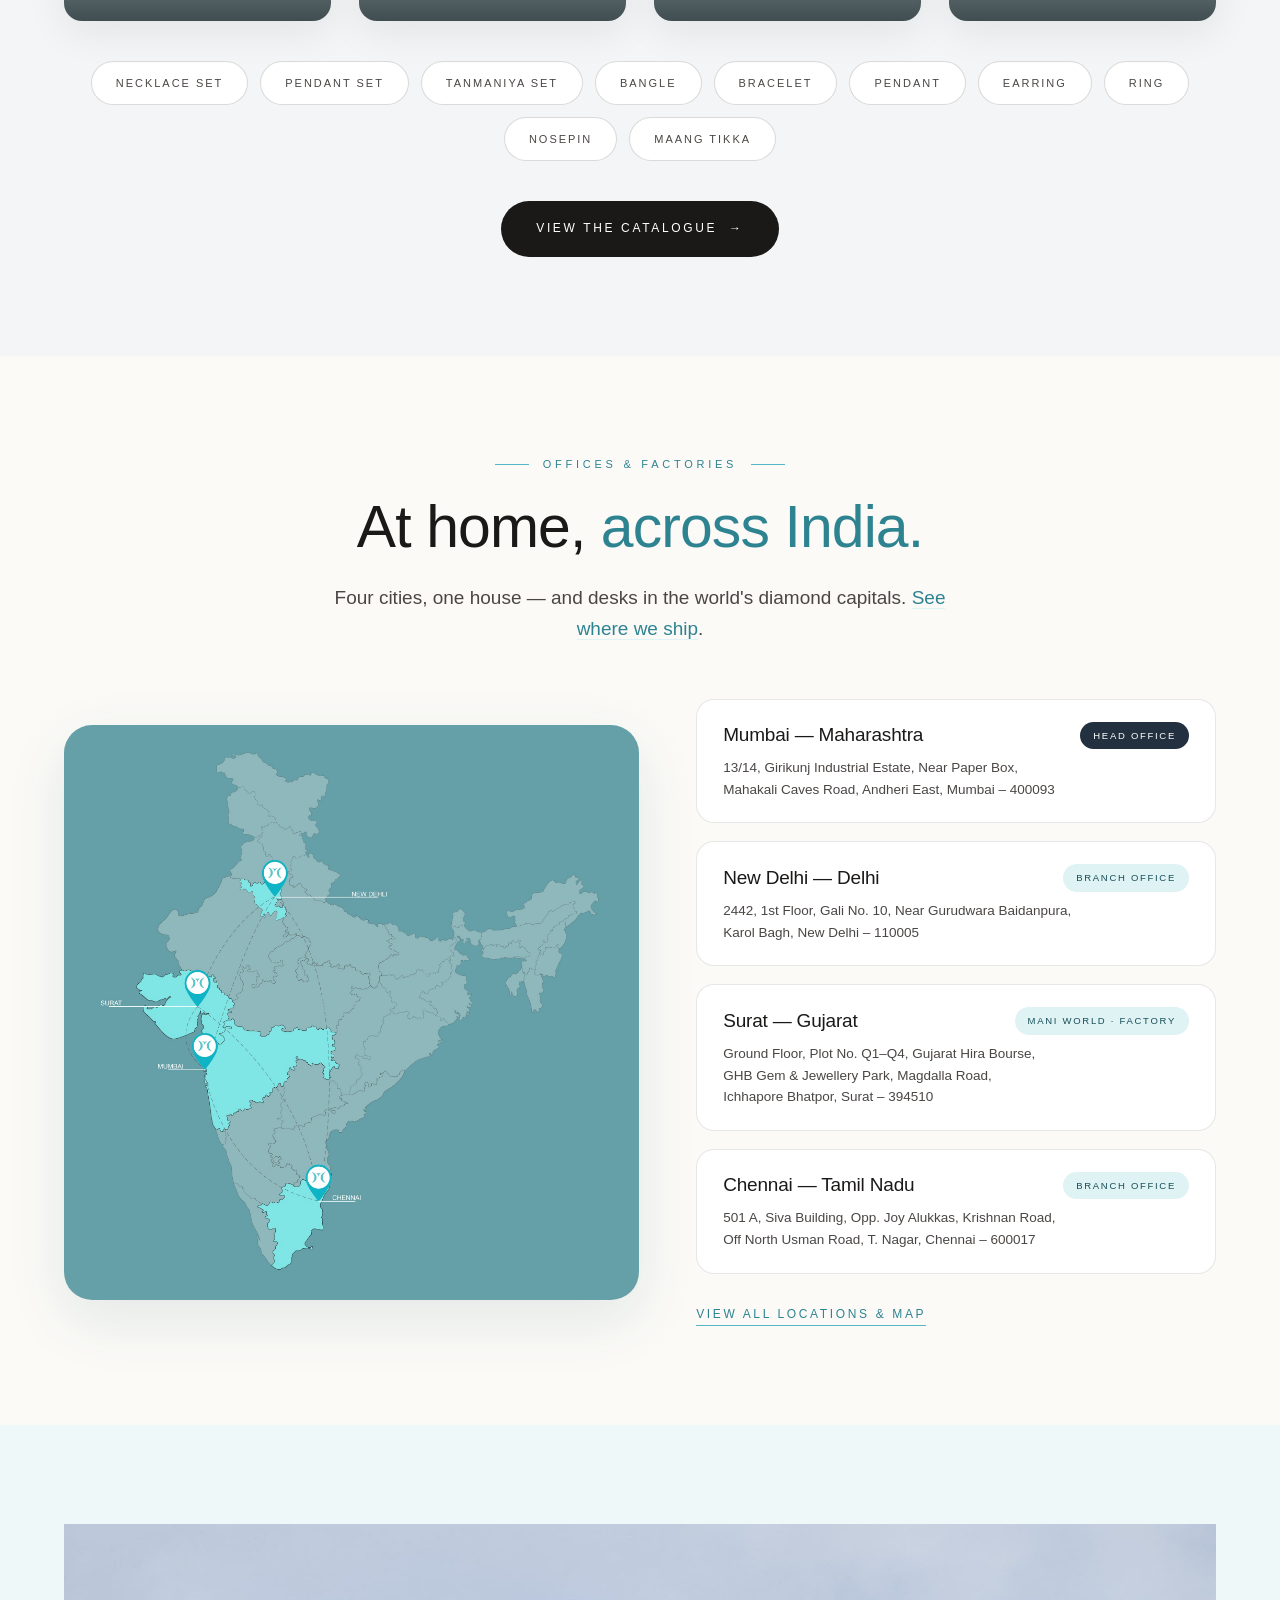
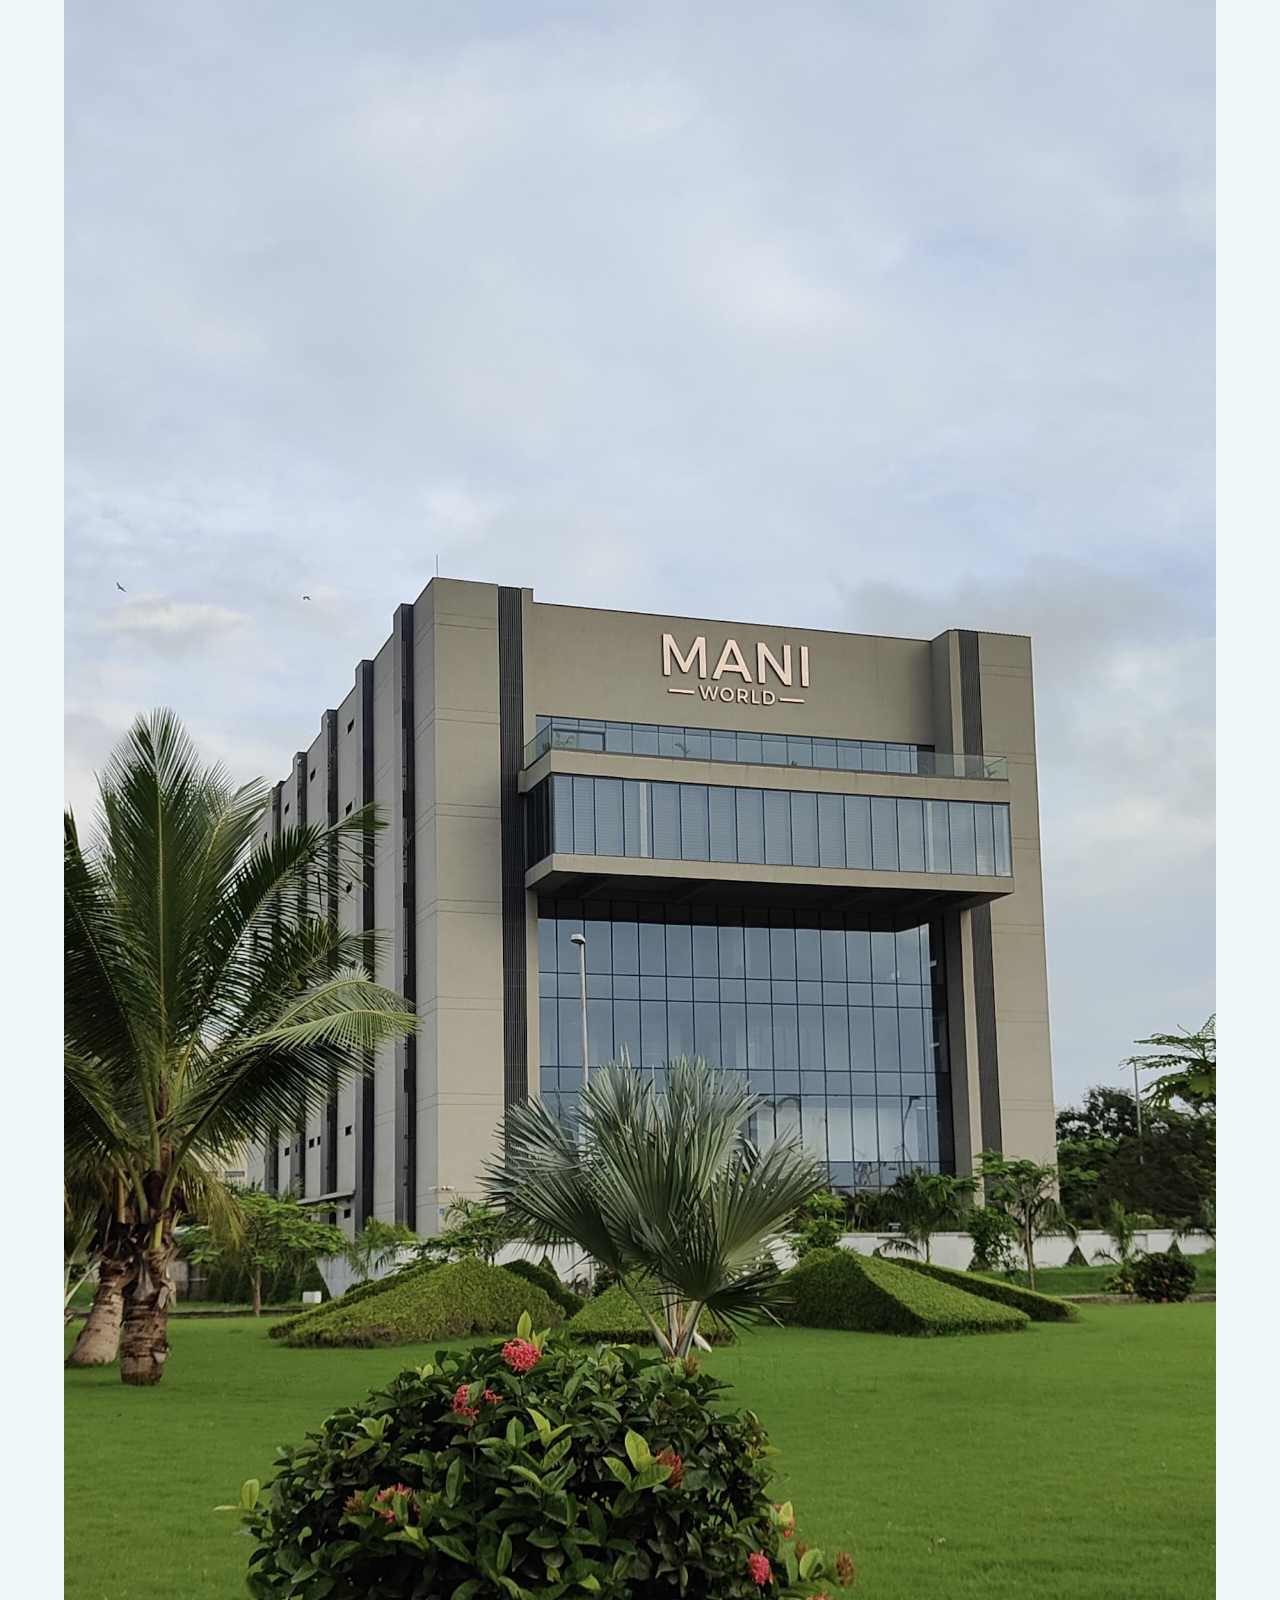
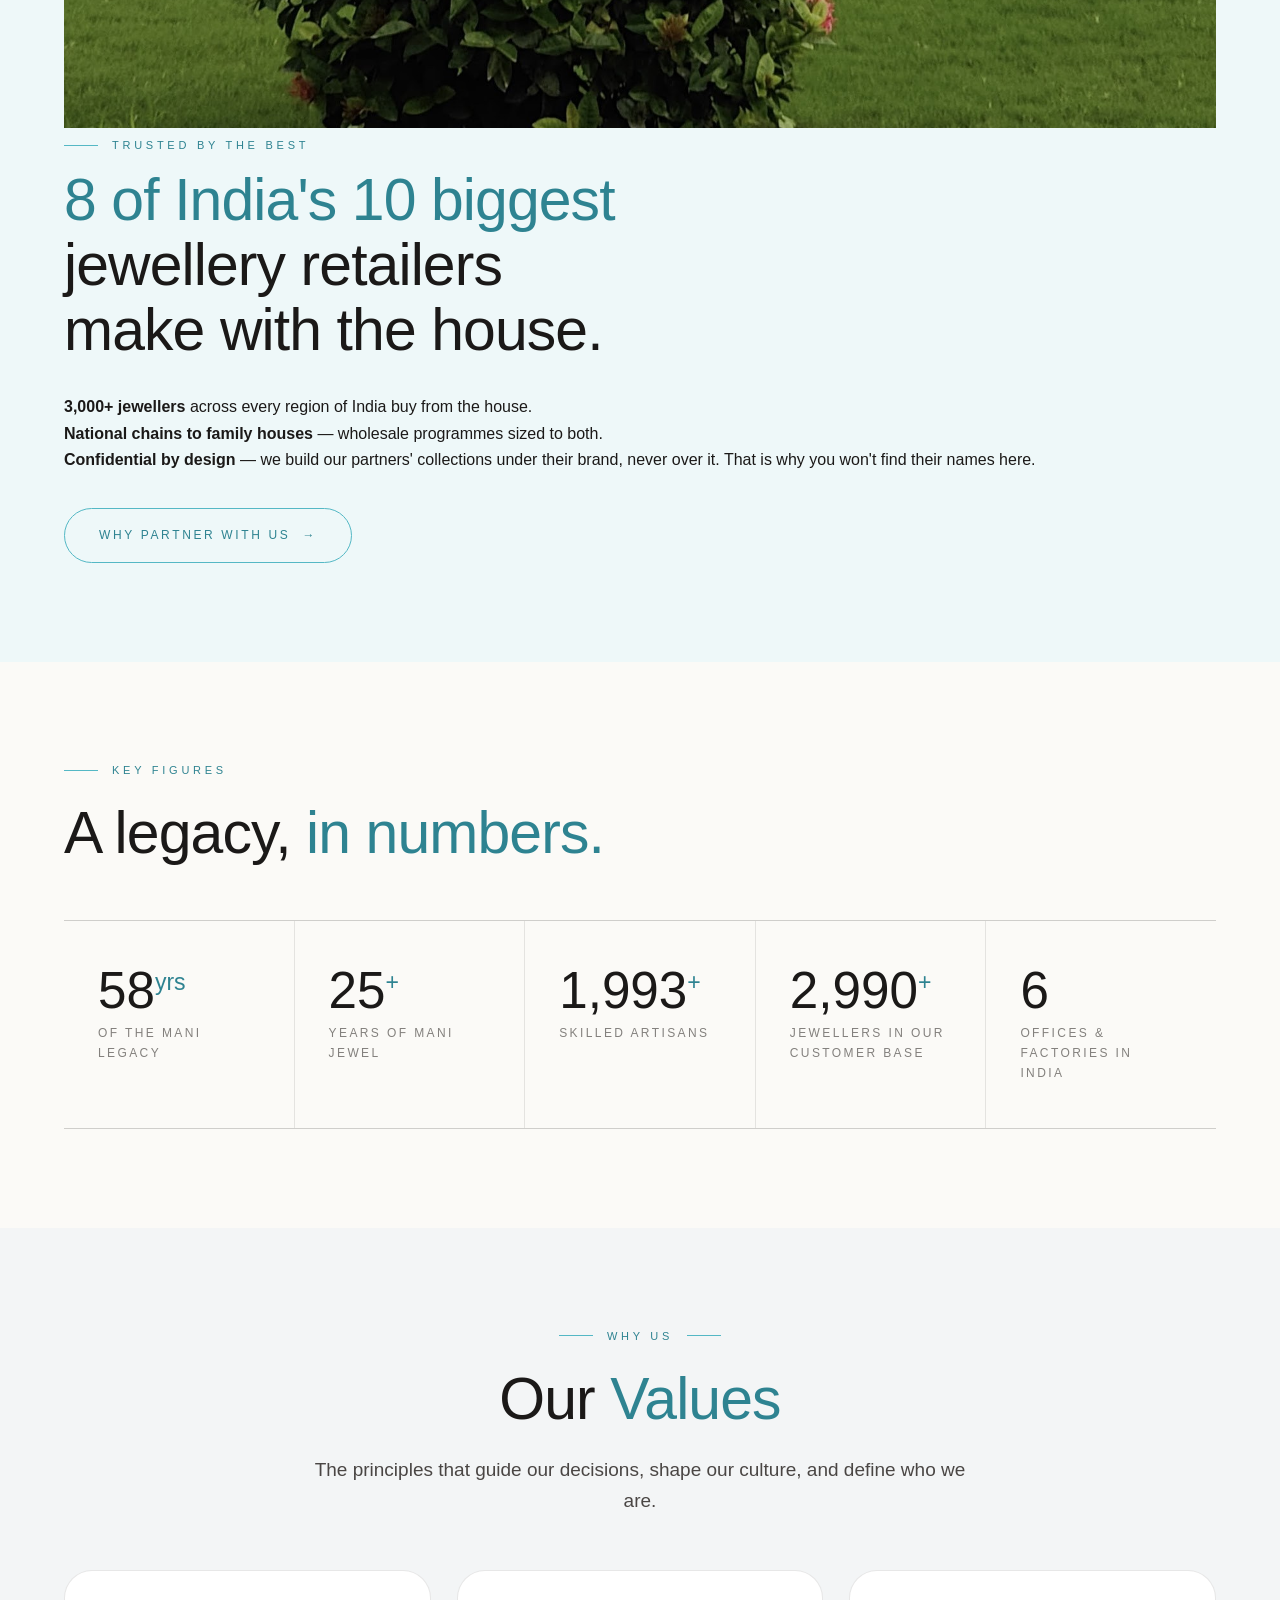
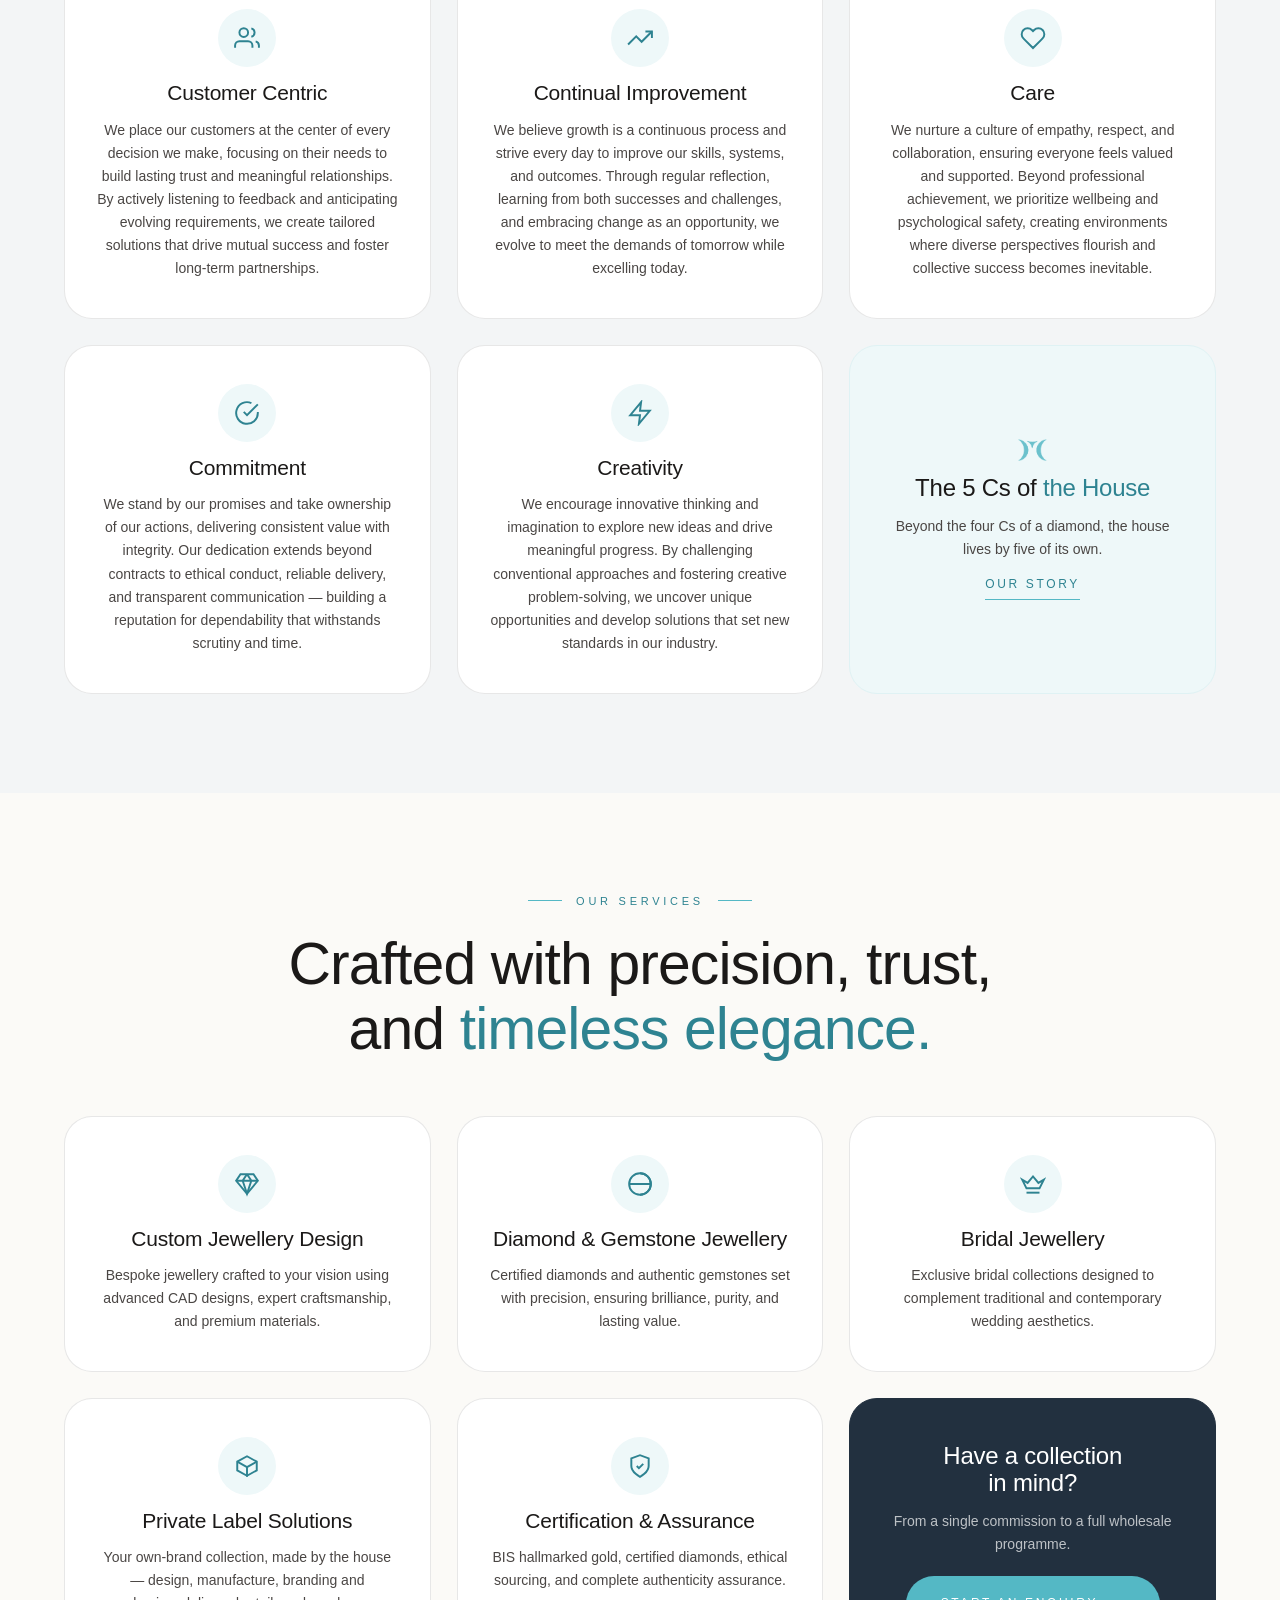
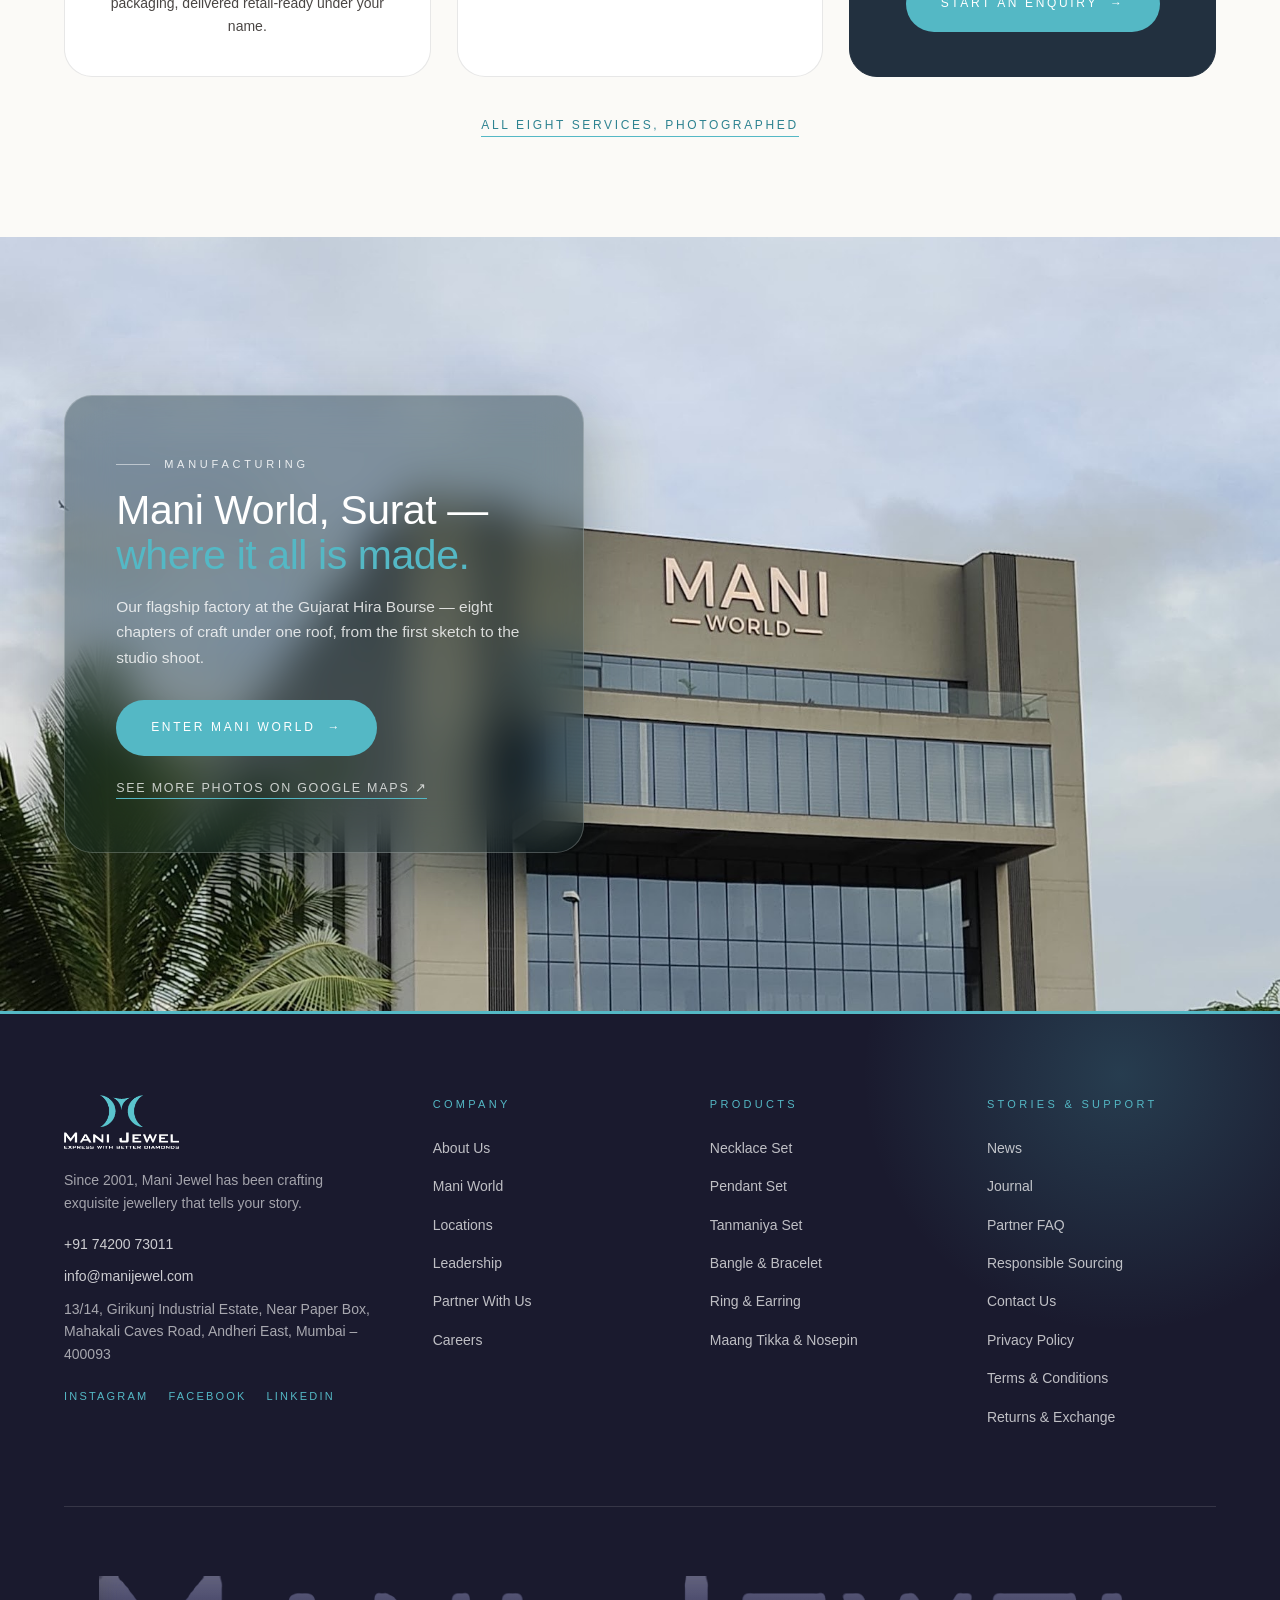
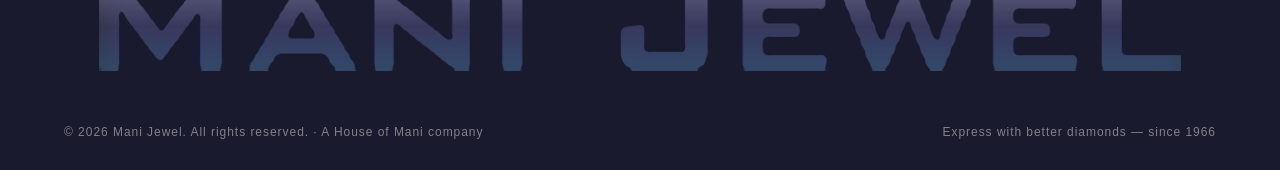
==== commit 43bf1c09: "Rebuild pages: partners/FAQ/sourcing, ranges, trust band, glass refresh" ====
--- a/index.html
+++ b/index.html
@@ -9,7 +9,7 @@
 <link rel="preconnect" href="https://fonts.googleapis.com" />
 <link rel="preconnect" href="https://fonts.gstatic.com" crossorigin />
 <link href="https://fonts.googleapis.com/css2?family=Outfit:wght@200;300;400;500&family=Inter:wght@300;400;500&display=swap" rel="stylesheet" />
-<link rel="stylesheet" href="assets/css/style.css" />
+<link rel="stylesheet" href="assets/css/style.css?v=20260821c" />
 </head>
 <body>
 
@@ -23,6 +23,7 @@
       <a href="house.html">About Us</a>
       <a href="products.html">Products</a>
       <a href="services.html">Services</a>
+      <a href="partners.html">Partners</a>
       <a href="maniworld.html">Manufacturing</a>
       <a href="locations.html">Locations</a>
       <a href="leadership.html">Leadership</a>
@@ -47,11 +48,13 @@
 <div class="mobile-menu">
   <a href="house.html">About <em>Us</em></a>
   <a href="products.html"><em>Products</em></a>
+  <a href="partners.html">Partner <em>With Us</em></a>
   <a href="maniworld.html">Mani <em>World</em></a>
   <a href="locations.html"><em>Locations</em></a>
   <a href="leadership.html"><em>Leadership</em></a>
   <a href="news.html">News</a>
   <a href="journal.html">Journal</a>
+  <a href="faq.html">FAQ</a>
   <a href="careers.html">Careers</a>
   <a href="contact.html">Enquire</a>
 </div>
@@ -165,8 +168,9 @@
 <section class="section">
   <div class="container">
     <div class="section-head center">
-      <span class="eyebrow center reveal">We have offices in</span>
-      <h2 class="h-xl reveal reveal-d1">Our Global <em>Presence</em></h2>
+      <span class="eyebrow center reveal">Offices &amp; Factories</span>
+      <h2 class="h-xl reveal reveal-d1">At home, <em>across India.</em></h2>
+      <p class="lede reveal reveal-d2" style="text-align:center;margin:0 auto">Four cities, one house — and desks in the world's diamond capitals. <a href="locations.html" style="color:var(--mani-blue-deep);border-bottom:1px solid var(--mani-blue-soft)">See where we ship</a>.</p>
     </div>
     <div class="presence-grid">
       <div class="presence-map reveal"><img src="assets/img/mani-map.jpg" alt="Mani Jewel offices across India — Mumbai, New Delhi, Surat and Chennai" /></div>
@@ -193,39 +197,21 @@
   </div>
 </section>
 
-<!-- ═══════════ CLIENTS ═══════════ -->
-<section class="section band-mist" style="padding-left:0;padding-right:0">
-  <div class="section-head center" style="padding:0 var(--pad-x)">
-    <span class="eyebrow center reveal">Trusted by the best</span>
-    <h2 class="h-xl reveal reveal-d1">Our Esteemed <em>Clients</em></h2>
-    <p class="lede reveal reveal-d2" style="text-align:center;margin:0 auto">India's most loved jewellery houses choose Mani Jewel as their manufacturing partner.</p>
-  </div>
-  <div class="clients-marquee reveal" style="margin-top:48px">
-    <div class="clients-track">
-      <div class="client-card"><div class="cc-logo"><img src="assets/img/clients/titan.png" alt="Titan Company" /></div><span>Titan Company</span></div>
-      <div class="client-card"><div class="cc-logo"><img src="assets/img/clients/tanishq.png" alt="Tanishq" /></div><span>Tanishq</span></div>
-      <div class="client-card"><div class="cc-logo"><img src="assets/img/clients/caratlane.jpg" alt="CaratLane" /></div><span>CaratLane</span></div>
-      <div class="client-card"><div class="cc-logo"><img src="assets/img/clients/kalyan.jpg" alt="Kalyan Jewellers" /></div><span>Kalyan Jewellers</span></div>
-      <div class="client-card"><div class="cc-logo"><img src="assets/img/clients/candere.png" alt="Candere" style="filter:none;opacity:1;background:#22303f;padding:10px 14px;border-radius:8px" /></div><span>Candere</span></div>
-      <div class="client-card"><div class="cc-logo"><img src="assets/img/clients/grt.png" alt="GRT Jewellers" /></div><span>GRT Jewellers</span></div>
-      <div class="client-card"><div class="cc-logo"><img src="assets/img/clients/khazana.png" alt="Khazana Jewellery" /></div><span>Khazana Jewellery</span></div>
-      <div class="client-card"><div class="cc-logo"><img src="assets/img/clients/senco.png" alt="Senco Gold & Diamonds" /></div><span>Senco Gold &amp; Diamonds</span></div>
-      <div class="client-card"><div class="cc-logo"><img src="assets/img/clients/avr.png" alt="AVR Swarna Mahal" /></div><span>AVR Swarna Mahal</span></div>
-      <div class="client-card"><div class="cc-logo"><img src="assets/img/clients/indriya.png" alt="Indriya — Aditya Birla" /></div><span>Indriya</span></div>
-      <div class="client-card"><div class="cc-logo"><img src="assets/img/clients/dp.png" alt="D.P. Jewellers" /></div><span>D.P. Jewellers</span></div>
-      <div class="client-card"><div class="cc-logo"><img src="assets/img/clients/tarrika.jpg" alt="Tarikaa Diamonds" /></div><span>Tarikaa</span></div>
-      <div class="client-card"><div class="cc-logo"><img src="assets/img/clients/titan.png" alt="" /></div><span>Titan Company</span></div>
-      <div class="client-card"><div class="cc-logo"><img src="assets/img/clients/tanishq.png" alt="" /></div><span>Tanishq</span></div>
-      <div class="client-card"><div class="cc-logo"><img src="assets/img/clients/caratlane.jpg" alt="" /></div><span>CaratLane</span></div>
-      <div class="client-card"><div class="cc-logo"><img src="assets/img/clients/kalyan.jpg" alt="" /></div><span>Kalyan Jewellers</span></div>
-      <div class="client-card"><div class="cc-logo"><img src="assets/img/clients/candere.png" alt="" style="filter:none;opacity:1;background:#22303f;padding:10px 14px;border-radius:8px" /></div><span>Candere</span></div>
-      <div class="client-card"><div class="cc-logo"><img src="assets/img/clients/grt.png" alt="" /></div><span>GRT Jewellers</span></div>
-      <div class="client-card"><div class="cc-logo"><img src="assets/img/clients/khazana.png" alt="" /></div><span>Khazana Jewellery</span></div>
-      <div class="client-card"><div class="cc-logo"><img src="assets/img/clients/senco.png" alt="" /></div><span>Senco Gold &amp; Diamonds</span></div>
-      <div class="client-card"><div class="cc-logo"><img src="assets/img/clients/avr.png" alt="" /></div><span>AVR Swarna Mahal</span></div>
-      <div class="client-card"><div class="cc-logo"><img src="assets/img/clients/indriya.png" alt="" /></div><span>Indriya</span></div>
-      <div class="client-card"><div class="cc-logo"><img src="assets/img/clients/dp.png" alt="" /></div><span>D.P. Jewellers</span></div>
-      <div class="client-card"><div class="cc-logo"><img src="assets/img/clients/tarrika.jpg" alt="" /></div><span>Tarikaa</span></div>
+<!-- ═══════════ TRUSTED BY (anonymous — partners' brands stay theirs) ═══════════ -->
+<section class="section band-mist">
+  <div class="container trust-band">
+    <div class="trust-visual reveal">
+      <img src="assets/img/mani-world-building.jpg" alt="Mani World — the flagship factory where partners' collections are made" style="object-position:center 35%" />
+    </div>
+    <div>
+      <span class="eyebrow reveal">Trusted by the best</span>
+      <h2 class="h-xl reveal reveal-d1" style="margin-top:14px"><em>8 of India's 10 biggest</em><br />jewellery retailers<br />make with the house.</h2>
+      <div class="trust-claims reveal reveal-d2" style="margin-top:32px">
+        <div class="trust-claim"><span><b>3,000+ jewellers</b> across every region of India buy from the house.</span></div>
+        <div class="trust-claim"><span><b>National chains to family houses</b> — wholesale programmes sized to both.</span></div>
+        <div class="trust-claim"><span><b>Confidential by design</b> — we build our partners' collections under their brand, never over it. That is why you won't find their names here.</span></div>
+      </div>
+      <div class="reveal reveal-d3" style="margin-top:34px"><a class="btn btn-outline" href="partners.html">Why partner with us <span class="arrow">→</span></a></div>
     </div>
   </div>
 </section>
@@ -315,9 +301,9 @@
         <p>Exclusive bridal collections designed to complement traditional and contemporary wedding aesthetics.</p>
       </div>
       <div class="value-card reveal">
-        <div class="value-icon"><svg viewBox="0 0 24 24" fill="none" stroke="currentColor" stroke-width="1.8"><path d="M14.7 6.3a1 1 0 0 0 0 1.4l1.6 1.6a1 1 0 0 0 1.4 0l3.77-3.77a6 6 0 0 1-7.94 7.94l-6.91 6.91a2.12 2.12 0 0 1-3-3l6.91-6.91a6 6 0 0 1 7.94-7.94l-3.76 3.76z"/></svg></div>
-        <h3>Repair &amp; Restoration</h3>
-        <p>Professional repair, polishing, rhodium plating, and stone replacement to restore jewellery to its original beauty.</p>
+        <div class="value-icon"><svg viewBox="0 0 24 24" fill="none" stroke="currentColor" stroke-width="1.8"><path d="m21 8-9-5-9 5v8l9 5 9-5V8z"/><path d="m3 8 9 5 9-5M12 13v9"/></svg></div>
+        <h3>Private Label Solutions</h3>
+        <p>Your own-brand collection, made by the house — design, manufacture, branding and packaging, delivered retail-ready under your name.</p>
       </div>
       <div class="value-card reveal reveal-d1">
         <div class="value-icon"><svg viewBox="0 0 24 24" fill="none" stroke="currentColor" stroke-width="1.8"><path d="M12 22s8-4 8-10V5l-8-3-8 3v7c0 6 8 10 8 10z"/><path d="m9 12 2 2 4-4"/></svg></div>
@@ -330,6 +316,7 @@
         <a class="btn btn-blue" href="contact.html" style="margin-top:6px">Start an enquiry <span class="arrow">→</span></a>
       </div>
     </div>
+    <div style="text-align:center;margin-top:34px" class="reveal"><a class="text-link" href="services.html">All eight services, photographed</a></div>
   </div>
 </section>
 
@@ -372,6 +359,7 @@
         <li><a href="maniworld.html">Mani World</a></li>
         <li><a href="locations.html">Locations</a></li>
         <li><a href="leadership.html">Leadership</a></li>
+        <li><a href="partners.html">Partner With Us</a></li>
         <li><a href="careers.html">Careers</a></li>
       </ul>
     </div>
@@ -391,6 +379,8 @@
       <ul>
         <li><a href="news.html">News</a></li>
         <li><a href="journal.html">Journal</a></li>
+        <li><a href="faq.html">Partner FAQ</a></li>
+        <li><a href="sourcing.html">Responsible Sourcing</a></li>
         <li><a href="contact.html">Contact Us</a></li>
         <li><a href="contact.html">Privacy Policy</a></li>
         <li><a href="contact.html">Terms &amp; Conditions</a></li>
@@ -405,7 +395,7 @@
   </div>
 </footer>
 
-<script src="assets/js/main.js"></script>
+<script src="assets/js/main.js?v=20260821c"></script>
 <script>
 // Video slider rotation
 const vids = document.querySelectorAll('.video-slider video');
--- a/assets/css/style.css
+++ b/assets/css/style.css
@@ -0,0 +1,1009 @@
+/* ============================================================
+   MANI JEWEL — Rebrand 2026
+   Light, royal, story-led. Iconic Mani blue: #54B8C5 / #5AC4CD
+   Type: Cormorant Garamond (display) + Jost (text/UI)
+   ============================================================ */
+
+:root {
+  --mani-blue: #54b8c5;
+  --mani-blue-deep: #2e8391;
+  --mani-blue-ink: #174e58;
+  --mani-blue-soft: #dff2f4;
+  --mani-blue-mist: #eef8f9;
+  --ink: #1b1918;
+  --ink-soft: #4a4644;
+  --ink-mute: #83807d;
+  --porcelain: #fbfaf7;
+  --ivory: #f3f5f6;
+  --champagne: #dde6e8;
+  --gold: #b49a5e;
+  --gold-soft: #d9c9a3;
+  --white: #ffffff;
+  --hairline: rgba(27, 25, 24, 0.1);
+  --shadow-soft: 0 20px 60px rgba(23, 78, 88, 0.1);
+  --shadow-card: 0 10px 40px rgba(27, 25, 24, 0.08);
+  --radius: 18px;
+  --radius-lg: 28px;
+  --font-display: "Outfit", "Helvetica Neue", Arial, sans-serif;
+  --font-text: "Inter", "Helvetica Neue", Arial, sans-serif;
+  --nav-h: 84px;
+  --pad-x: clamp(20px, 5vw, 72px);
+}
+
+* { margin: 0; padding: 0; box-sizing: border-box; }
+html { scroll-behavior: smooth; }
+
+body {
+  font-family: var(--font-text);
+  font-weight: 300;
+  color: var(--ink);
+  background: var(--porcelain);
+  line-height: 1.65;
+  -webkit-font-smoothing: antialiased;
+  overflow-x: hidden;
+}
+
+img { max-width: 100%; display: block; }
+a { color: inherit; text-decoration: none; }
+ul { list-style: none; }
+
+::selection { background: var(--mani-blue); color: #fff; }
+
+/* ---------- Typography ---------- */
+.eyebrow {
+  font-family: var(--font-text);
+  font-size: 11px;
+  font-weight: 500;
+  letter-spacing: 0.34em;
+  text-transform: uppercase;
+  color: var(--mani-blue-deep);
+  display: inline-flex;
+  align-items: center;
+  gap: 14px;
+}
+.eyebrow::before {
+  content: "";
+  width: 34px;
+  height: 1px;
+  background: var(--mani-blue);
+}
+.eyebrow.center::after {
+  content: "";
+  width: 34px;
+  height: 1px;
+  background: var(--mani-blue);
+}
+.eyebrow.light { color: rgba(255, 255, 255, 0.85); }
+.eyebrow.light::before, .eyebrow.light::after { background: rgba(255, 255, 255, 0.5); }
+
+h1, h2, h3, .display {
+  font-family: var(--font-display);
+  font-weight: 300;
+  line-height: 1.1;
+  letter-spacing: -0.01em;
+}
+em { font-style: normal; }
+.h-hero { font-size: clamp(42px, 6.4vw, 92px); font-weight: 200; letter-spacing: -0.02em; }
+.h-xl { font-size: clamp(34px, 4.6vw, 60px); font-weight: 200; letter-spacing: -0.015em; }
+.h-lg { font-size: clamp(27px, 3.2vw, 42px); font-weight: 300; }
+.h-md { font-size: clamp(22px, 2.4vw, 30px); font-weight: 300; }
+.h-hero em, .h-xl em, .h-lg em {
+  font-weight: 300;
+  color: var(--mani-blue-deep);
+}
+.on-dark .h-hero em, .on-dark .h-xl em { color: var(--mani-blue); }
+
+.lede {
+  font-size: clamp(16px, 1.5vw, 19px);
+  font-weight: 300;
+  color: var(--ink-soft);
+  max-width: 62ch;
+}
+.small { font-size: 13.5px; color: var(--ink-mute); }
+
+/* ---------- Buttons ---------- */
+.btn {
+  display: inline-flex;
+  align-items: center;
+  gap: 12px;
+  font-family: var(--font-text);
+  font-size: 12px;
+  font-weight: 500;
+  letter-spacing: 0.22em;
+  text-transform: uppercase;
+  padding: 17px 34px;
+  border-radius: 100px;
+  border: 1px solid transparent;
+  cursor: pointer;
+  transition: all 0.35s cubic-bezier(0.22, 1, 0.36, 1);
+  white-space: nowrap;
+}
+.btn .arrow { transition: transform 0.35s ease; }
+.btn:hover .arrow { transform: translateX(5px); }
+.btn-primary { background: var(--ink); color: #fff; }
+.btn-primary:hover { background: var(--mani-blue-deep); }
+.btn-blue { background: var(--mani-blue); color: #fff; }
+.btn-blue:hover { background: var(--mani-blue-deep); }
+.btn-ghost { border-color: rgba(27, 25, 24, 0.25); color: var(--ink); background: transparent; }
+.btn-ghost:hover { border-color: var(--mani-blue-deep); color: var(--mani-blue-deep); }
+.btn-glass {
+  background: rgba(255, 255, 255, 0.14);
+  border-color: rgba(255, 255, 255, 0.35);
+  color: #fff;
+  backdrop-filter: blur(14px);
+  -webkit-backdrop-filter: blur(14px);
+}
+.btn-glass:hover { background: rgba(255, 255, 255, 0.28); }
+
+.text-link {
+  font-size: 12px;
+  font-weight: 500;
+  letter-spacing: 0.22em;
+  text-transform: uppercase;
+  color: var(--mani-blue-deep);
+  border-bottom: 1px solid var(--mani-blue);
+  padding-bottom: 4px;
+  transition: color 0.3s;
+}
+.text-link:hover { color: var(--ink); }
+
+/* ---------- Liquid glass nav ---------- */
+.nav {
+  position: fixed;
+  top: 0; left: 0; right: 0;
+  z-index: 1000;
+  height: var(--nav-h);
+  display: flex;
+  align-items: center;
+  justify-content: space-between;
+  padding: 0 var(--pad-x);
+  transition: all 0.45s cubic-bezier(0.22, 1, 0.36, 1);
+}
+.nav::before {
+  content: "";
+  position: absolute;
+  inset: 0;
+  background: linear-gradient(rgba(251, 250, 247, 0.72), rgba(251, 250, 247, 0.55));
+  backdrop-filter: blur(22px) saturate(1.6);
+  -webkit-backdrop-filter: blur(22px) saturate(1.6);
+  border-bottom: 1px solid rgba(255, 255, 255, 0.5);
+  box-shadow: 0 1px 0 var(--hairline), 0 12px 40px rgba(27, 25, 24, 0.05);
+  opacity: 0;
+  transition: opacity 0.45s ease;
+}
+.nav.scrolled::before { opacity: 1; }
+.nav > * { position: relative; }
+
+.nav-logo { display: flex; align-items: center; gap: 13px; }
+.nav-logo img { height: 46px; width: auto; }
+.nav-logo .logo-dark { display: none; }
+.brand-mark { height: 30px; width: auto; display: block; }
+.brand-text { display: flex; flex-direction: column; line-height: 1.25; }
+.brand-text b {
+  font-family: var(--font-display);
+  font-weight: 400;
+  font-size: 15.5px;
+  letter-spacing: 0.32em;
+  color: var(--ink);
+  white-space: nowrap;
+}
+.brand-text > span {
+  font-size: 7.5px;
+  letter-spacing: 0.3em;
+  text-transform: uppercase;
+  color: var(--ink-mute);
+  margin-top: 3px;
+  white-space: nowrap;
+}
+.nav.over-hero:not(.scrolled) .brand-text b { color: #fff; }
+.nav.over-hero:not(.scrolled) .brand-text > span { color: rgba(255, 255, 255, 0.7); }
+.mono-divider { height: 22px; width: 30px; object-fit: contain; align-self: center; opacity: 0.85; flex: none; }
+
+/* transparent-over-hero variant */
+.nav.over-hero:not(.scrolled) { --nav-ink: #fff; }
+.nav.over-hero:not(.scrolled) .nav-links a { color: rgba(255, 255, 255, 0.92); }
+.nav.over-hero:not(.scrolled) .nav-links a::after { background: #fff; }
+.nav.over-hero:not(.scrolled) .nav-cta { border-color: rgba(255,255,255,0.4); color: #fff; background: rgba(255,255,255,0.12); backdrop-filter: blur(12px); -webkit-backdrop-filter: blur(12px); }
+.nav.over-hero:not(.scrolled) .burger span { background: #fff; }
+
+.nav-links { display: flex; align-items: center; gap: clamp(18px, 2.6vw, 40px); }
+.nav-links a {
+  font-size: 12px;
+  font-weight: 400;
+  letter-spacing: 0.18em;
+  text-transform: uppercase;
+  color: var(--ink-soft);
+  position: relative;
+  padding: 6px 0;
+  transition: color 0.3s;
+}
+.nav-links a::after {
+  content: "";
+  position: absolute;
+  left: 0; bottom: 0;
+  width: 0; height: 1px;
+  background: var(--mani-blue-deep);
+  transition: width 0.35s cubic-bezier(0.22, 1, 0.36, 1);
+}
+.nav-links a:hover::after, .nav-links a.active::after { width: 100%; }
+.nav-links a:hover { color: var(--ink); }
+.nav-links a.active { color: var(--mani-blue-deep); }
+.nav.over-hero:not(.scrolled) .nav-links a.active { color: #fff; }
+
+.nav-cta {
+  font-size: 11px;
+  font-weight: 500;
+  letter-spacing: 0.22em;
+  text-transform: uppercase;
+  padding: 13px 26px;
+  border-radius: 100px;
+  border: 1px solid rgba(27, 25, 24, 0.22);
+  color: var(--ink);
+  display: inline-flex;
+  align-items: center;
+  gap: 9px;
+  transition: all 0.35s;
+}
+.nav-cta .dot { width: 6px; height: 6px; border-radius: 50%; background: var(--mani-blue); }
+.nav-cta:hover { background: var(--ink); color: #fff; border-color: var(--ink); }
+
+.burger { display: none; flex-direction: column; gap: 5px; background: none; border: 0; cursor: pointer; padding: 8px; }
+.burger span { width: 26px; height: 1.6px; background: var(--ink); transition: all 0.3s; }
+
+/* ---------- Mobile menu ---------- */
+.mobile-menu {
+  position: fixed;
+  inset: 0;
+  z-index: 999;
+  background: rgba(251, 250, 247, 0.9);
+  backdrop-filter: blur(30px) saturate(1.5);
+  -webkit-backdrop-filter: blur(30px) saturate(1.5);
+  display: flex;
+  flex-direction: column;
+  justify-content: center;
+  padding: 0 var(--pad-x);
+  gap: 8px;
+  opacity: 0;
+  pointer-events: none;
+  transition: opacity 0.4s ease;
+}
+.mobile-menu.open { opacity: 1; pointer-events: all; }
+.mobile-menu a {
+  font-family: var(--font-display);
+  font-size: clamp(30px, 7vw, 44px);
+  padding: 8px 0;
+  border-bottom: 1px solid var(--hairline);
+}
+.mobile-menu a em { font-style: normal; color: var(--mani-blue-deep); }
+
+/* ---------- Hero ---------- */
+.hero {
+  position: relative;
+  min-height: 100svh;
+  display: flex;
+  align-items: flex-end;
+  color: #fff;
+  overflow: hidden;
+}
+.hero-media { position: absolute; inset: 0; }
+.hero-media img {
+  width: 100%; height: 100%;
+  object-fit: cover;
+  transform: scale(1.06);
+  animation: heroZoom 9s cubic-bezier(0.22, 1, 0.36, 1) forwards;
+}
+@keyframes heroZoom { to { transform: scale(1); } }
+.hero-media::after {
+  content: "";
+  position: absolute;
+  inset: 0;
+  background:
+    linear-gradient(180deg, rgba(15, 33, 37, 0.35) 0%, rgba(15, 33, 37, 0.05) 38%, rgba(15, 33, 37, 0.62) 100%),
+    linear-gradient(100deg, rgba(15, 33, 37, 0.5) 0%, transparent 55%);
+}
+.hero-content {
+  position: relative;
+  width: 100%;
+  padding: 0 var(--pad-x) clamp(48px, 8vh, 96px);
+  display: grid;
+  grid-template-columns: minmax(0, 1.25fr) minmax(0, 0.75fr);
+  gap: 48px;
+  align-items: end;
+}
+.hero .lede, .page-hero .lede { color: rgba(255, 255, 255, 0.88); }
+.hero-side { display: flex; flex-direction: column; align-items: flex-start; gap: 26px; justify-self: end; }
+
+.hero-scroll {
+  position: absolute;
+  bottom: 40px;
+  left: 50%;
+  transform: translateX(-50%);
+  font-size: 10px;
+  letter-spacing: 0.34em;
+  text-transform: uppercase;
+  color: rgba(255, 255, 255, 0.65);
+  display: flex;
+  flex-direction: column;
+  align-items: center;
+  gap: 10px;
+}
+.hero-scroll::after {
+  content: "";
+  width: 1px; height: 46px;
+  background: linear-gradient(rgba(255,255,255,0.7), transparent);
+  animation: scrollPulse 2.2s ease infinite;
+}
+@keyframes scrollPulse { 0%,100% { opacity: 0.4; } 50% { opacity: 1; } }
+
+/* Page hero (interior pages) */
+.page-hero {
+  position: relative;
+  min-height: 62vh;
+  display: flex;
+  align-items: flex-end;
+  color: #fff;
+  overflow: hidden;
+}
+.page-hero .hero-media::after {
+  background:
+    linear-gradient(90deg, rgba(10, 24, 28, 0.72) 0%, rgba(10, 24, 28, 0.3) 55%, rgba(10, 24, 28, 0.18) 100%),
+    linear-gradient(0deg, rgba(10, 24, 28, 0.68) 0%, transparent 55%);
+}
+.page-hero .hero-content { grid-template-columns: 1fr; padding-bottom: clamp(40px, 7vh, 80px); }
+
+/* ---------- Sections ---------- */
+section { position: relative; }
+.section { padding: clamp(72px, 11vh, 140px) var(--pad-x); }
+.section-head {
+  display: flex;
+  flex-direction: column;
+  gap: 22px;
+  margin-bottom: clamp(40px, 6vh, 72px);
+  max-width: 900px;
+}
+.section-head.center { align-items: center; text-align: center; margin-left: auto; margin-right: auto; }
+.container { max-width: 1440px; margin: 0 auto; }
+
+.band-ivory { background: var(--ivory); }
+.band-mist { background: var(--mani-blue-mist); }
+.band-ink { background: #10262b; color: #fff; }
+.band-ink .lede { color: rgba(255, 255, 255, 0.78); }
+.band-ink .small { color: rgba(255, 255, 255, 0.55); }
+
+/* ---------- Liquid glass card ---------- */
+.glass {
+  background: rgba(255, 255, 255, 0.55);
+  backdrop-filter: blur(24px) saturate(1.5);
+  -webkit-backdrop-filter: blur(24px) saturate(1.5);
+  border: 1px solid rgba(255, 255, 255, 0.65);
+  box-shadow: var(--shadow-soft);
+  border-radius: var(--radius-lg);
+}
+.glass-dark {
+  background: rgba(16, 38, 43, 0.42);
+  backdrop-filter: blur(22px) saturate(1.4);
+  -webkit-backdrop-filter: blur(22px) saturate(1.4);
+  border: 1px solid rgba(255, 255, 255, 0.22);
+  border-radius: var(--radius-lg);
+  color: #fff;
+  box-shadow: 0 24px 70px rgba(10, 25, 29, 0.35);
+}
+
+/* ---------- Stats ---------- */
+.stats-row {
+  display: grid;
+  grid-template-columns: repeat(auto-fit, minmax(180px, 1fr));
+  gap: 1px;
+  background: var(--hairline);
+  border-top: 1px solid var(--hairline);
+  border-bottom: 1px solid var(--hairline);
+}
+.stat {
+  background: var(--porcelain);
+  padding: 44px 34px;
+  display: flex;
+  flex-direction: column;
+  gap: 8px;
+}
+.stat b {
+  font-family: var(--font-display);
+  font-size: clamp(38px, 4vw, 58px);
+  font-weight: 200;
+  line-height: 1;
+  color: var(--ink);
+}
+.stat b sup { font-size: 0.45em; color: var(--mani-blue-deep); font-weight: 400; }
+.stat span { font-size: 12px; letter-spacing: 0.2em; text-transform: uppercase; color: var(--ink-mute); }
+.band-ink .stat { background: #10262b; }
+.band-ink .stat b { color: #fff; }
+.band-ink .stats-row { background: rgba(255,255,255,0.12); border-color: rgba(255,255,255,0.12); }
+
+/* ---------- Cards ---------- */
+.card-grid { display: grid; gap: 28px; }
+.cols-2 { grid-template-columns: repeat(2, 1fr); }
+.cols-3 { grid-template-columns: repeat(3, 1fr); }
+.cols-4 { grid-template-columns: repeat(4, 1fr); }
+
+.img-card {
+  position: relative;
+  border-radius: var(--radius);
+  overflow: hidden;
+  aspect-ratio: 4 / 5;
+  display: flex;
+  align-items: flex-end;
+  color: #fff;
+  box-shadow: var(--shadow-card);
+}
+.img-card img {
+  position: absolute;
+  inset: 0;
+  width: 100%; height: 100%;
+  object-fit: cover;
+  transition: transform 1s cubic-bezier(0.22, 1, 0.36, 1);
+}
+.img-card:hover img { transform: scale(1.06); }
+.img-card::after {
+  content: "";
+  position: absolute;
+  inset: 0;
+  background: linear-gradient(180deg, transparent 40%, rgba(13, 30, 34, 0.78));
+  transition: background 0.5s;
+}
+.img-card .card-body { position: relative; z-index: 2; padding: 28px; width: 100%; }
+.img-card .card-body h3 { font-size: 26px; font-weight: 500; }
+.img-card .card-body p { font-size: 13.5px; color: rgba(255,255,255,0.78); margin-top: 6px; }
+.img-card .tag {
+  display: inline-block;
+  font-size: 10px;
+  letter-spacing: 0.26em;
+  text-transform: uppercase;
+  padding: 7px 14px;
+  border-radius: 100px;
+  background: rgba(255, 255, 255, 0.16);
+  border: 1px solid rgba(255, 255, 255, 0.3);
+  backdrop-filter: blur(10px);
+  -webkit-backdrop-filter: blur(10px);
+  margin-bottom: 12px;
+}
+
+/* ---------- Footer ---------- */
+.footer {
+  background: #0f2226;
+  color: rgba(255, 255, 255, 0.75);
+  padding: clamp(64px, 9vh, 110px) var(--pad-x) 0;
+  position: relative;
+  overflow: hidden;
+}
+.footer-glow {
+  position: absolute;
+  top: -220px; right: -120px;
+  width: 560px; height: 560px;
+  border-radius: 50%;
+  background: radial-gradient(circle, rgba(84, 184, 197, 0.22), transparent 65%);
+  pointer-events: none;
+}
+.footer-top {
+  display: grid;
+  grid-template-columns: 1.4fr repeat(3, 1fr);
+  gap: 48px;
+  padding-bottom: 64px;
+  border-bottom: 1px solid rgba(255, 255, 255, 0.12);
+  position: relative;
+}
+.footer-brand .footer-logo { height: 54px; width: auto; margin-bottom: 20px; }
+.footer-social { display: flex; gap: 20px; margin-top: 22px; }
+.footer-social a {
+  font-size: 11px;
+  letter-spacing: 0.2em;
+  text-transform: uppercase;
+  color: var(--mani-blue);
+  transition: color 0.3s;
+}
+.footer-social a:hover { color: #fff; }
+.footer-brand p { font-size: 14px; max-width: 34ch; color: rgba(255,255,255,0.6); }
+.footer h4 {
+  font-size: 11px;
+  font-weight: 500;
+  letter-spacing: 0.3em;
+  text-transform: uppercase;
+  color: var(--mani-blue);
+  margin-bottom: 22px;
+}
+.footer li { margin-bottom: 12px; }
+.footer li a { font-size: 14px; color: rgba(255,255,255,0.72); transition: color 0.3s; }
+.footer li a:hover { color: #fff; }
+.footer-bottom {
+  display: flex;
+  justify-content: space-between;
+  align-items: center;
+  gap: 20px;
+  padding: 28px 0;
+  font-size: 12px;
+  letter-spacing: 0.08em;
+  color: rgba(255,255,255,0.45);
+  flex-wrap: wrap;
+  position: relative;
+}
+.footer-wordmark {
+  height: clamp(52px, 9.5vw, 132px);
+  width: min(94%, 1240px);
+  margin: 56px auto 10px;
+  -webkit-mask: url(../img/wordmark-mask.png) center / contain no-repeat;
+  mask: url(../img/wordmark-mask.png) center / contain no-repeat;
+  background: linear-gradient(180deg, rgba(255, 255, 255, 0.34) 0%, rgba(255, 255, 255, 0.10) 52%, rgba(84, 184, 197, 0.30) 100%);
+  backdrop-filter: blur(12px) saturate(1.5) brightness(1.35);
+  -webkit-backdrop-filter: blur(12px) saturate(1.5) brightness(1.35);
+  user-select: none;
+}
+
+/* ---------- Marquee ---------- */
+.marquee {
+  overflow: hidden;
+  border-top: 1px solid var(--hairline);
+  border-bottom: 1px solid var(--hairline);
+  padding: 22px 0;
+  background: var(--porcelain);
+}
+.marquee-track {
+  display: flex;
+  gap: 64px;
+  width: max-content;
+  animation: marquee 36s linear infinite;
+}
+.marquee-track span {
+  font-family: var(--font-display);
+  font-size: 22px;
+  font-style: normal;
+  color: var(--ink-mute);
+  display: flex;
+  align-items: center;
+  gap: 64px;
+  white-space: nowrap;
+}
+.marquee-track span::after { content: "◆"; font-size: 9px; color: var(--mani-blue); }
+@keyframes marquee { to { transform: translateX(-50%); } }
+
+/* ---------- Home: house intro ---------- */
+.house-intro {
+  display: grid;
+  grid-template-columns: 1.05fr 0.95fr;
+  gap: clamp(40px, 6vw, 96px);
+  align-items: center;
+}
+.house-intro-text { display: flex; flex-direction: column; gap: 24px; }
+.house-intro-media { position: relative; }
+.house-intro-media img {
+  border-radius: var(--radius-lg);
+  aspect-ratio: 4 / 5;
+  object-fit: cover;
+  width: 100%;
+  box-shadow: var(--shadow-soft);
+}
+.house-caption {
+  position: absolute;
+  left: 24px; bottom: 24px;
+  padding: 16px 22px;
+  border-radius: 14px;
+  background: rgba(16, 38, 43, 0.5);
+  border-color: rgba(255, 255, 255, 0.3);
+}
+.house-caption .small { color: rgba(255, 255, 255, 0.92); }
+
+/* ---------- Home: craft cinematic ---------- */
+.craft-cine { position: relative; min-height: 92vh; overflow: hidden; }
+.craft-slides { position: absolute; inset: 0; }
+.craft-slide { position: absolute; inset: 0; opacity: 0; transition: opacity 1.2s ease; }
+.craft-slide.active { opacity: 1; }
+.craft-slide img { width: 100%; height: 100%; object-fit: cover; }
+.craft-slide::after {
+  content: "";
+  position: absolute; inset: 0;
+  background: linear-gradient(90deg, rgba(11, 27, 31, 0.82) 0%, rgba(11, 27, 31, 0.35) 55%, rgba(11, 27, 31, 0.15) 100%),
+              linear-gradient(0deg, rgba(11, 27, 31, 0.75) 0%, transparent 40%);
+}
+.craft-overlay {
+  position: relative;
+  z-index: 2;
+  min-height: 92vh;
+  display: flex;
+  flex-direction: column;
+  justify-content: space-between;
+  padding: calc(var(--nav-h) + 40px) var(--pad-x) 48px;
+  gap: 48px;
+}
+.craft-copy { max-width: 560px; display: flex; flex-direction: column; gap: 22px; align-items: flex-start; }
+.craft-steps {
+  display: grid;
+  grid-template-columns: repeat(4, 1fr);
+  gap: 14px;
+}
+.craft-step {
+  text-align: left;
+  background: rgba(255, 255, 255, 0.07);
+  border: 1px solid rgba(255, 255, 255, 0.18);
+  border-radius: 16px;
+  backdrop-filter: blur(16px);
+  -webkit-backdrop-filter: blur(16px);
+  color: #fff;
+  padding: 18px 22px;
+  cursor: pointer;
+  font-family: var(--font-text);
+  display: flex;
+  flex-direction: column;
+  gap: 6px;
+  transition: all 0.4s cubic-bezier(0.22, 1, 0.36, 1);
+}
+.craft-step i {
+  font-style: normal;
+  font-family: var(--font-display);
+  font-size: 15px;
+  color: var(--mani-blue);
+}
+.craft-step b { font-weight: 400; font-size: 14px; letter-spacing: 0.08em; }
+.craft-step.active { background: rgba(84, 184, 197, 0.22); border-color: var(--mani-blue); }
+.craft-step:hover { background: rgba(255, 255, 255, 0.16); }
+
+/* ---------- Home: presence teaser ---------- */
+.presence-teaser { position: relative; min-height: 86vh; display: flex; align-items: center; overflow: hidden; }
+.presence-bg { position: absolute; inset: 0; width: 100%; height: 100%; object-fit: cover; }
+.presence-teaser::before {
+  content: "";
+  position: absolute; inset: 0;
+  background: linear-gradient(90deg, rgba(10, 24, 28, 0.55), transparent 60%);
+}
+.presence-inner { position: relative; z-index: 2; padding: 80px var(--pad-x); width: 100%; }
+.presence-card { max-width: 520px; padding: clamp(32px, 4vw, 52px); }
+
+/* ---------- CTA band ---------- */
+.cta-band {
+  display: grid;
+  grid-template-columns: 1.3fr 0.7fr;
+  gap: 48px;
+  align-items: center;
+}
+.cta-band > div:first-child { display: flex; flex-direction: column; gap: 20px; }
+.cta-actions { justify-self: end; text-align: left; }
+
+@media (max-width: 900px) {
+  .house-intro { grid-template-columns: 1fr; }
+  .craft-steps { grid-template-columns: repeat(2, 1fr); }
+  .cta-band { grid-template-columns: 1fr; }
+  .cta-actions { justify-self: start; }
+}
+
+/* ---------- Reveal animations ---------- */
+.reveal {
+  opacity: 0;
+  transform: translateY(36px);
+  transition: opacity 0.9s cubic-bezier(0.22, 1, 0.36, 1), transform 0.9s cubic-bezier(0.22, 1, 0.36, 1);
+}
+.reveal.in { opacity: 1; transform: none; }
+.reveal-d1 { transition-delay: 0.12s; }
+.reveal-d2 { transition-delay: 0.24s; }
+.reveal-d3 { transition-delay: 0.36s; }
+
+/* ---------- Responsive ---------- */
+@media (max-width: 1080px) {
+  .cols-4 { grid-template-columns: repeat(2, 1fr); }
+  .cols-3 { grid-template-columns: repeat(2, 1fr); }
+  .footer-top { grid-template-columns: 1fr 1fr; }
+}
+@media (max-width: 860px) {
+  .nav-links { display: none; }
+  .burger { display: flex; }
+  .nav-cta { display: none; }
+  .hero-content { grid-template-columns: 1fr; }
+  .hero-side { justify-self: start; }
+}
+@media (max-width: 640px) {
+  .cols-2, .cols-3, .cols-4 { grid-template-columns: 1fr; }
+  .footer-top { grid-template-columns: 1fr; }
+}
+
+/* ============================================================
+   LANDING-PAGE SYSTEM (adapted from mani-landing-page.vercel.app)
+   Two-tier header, navy nav, video hero, clients, values, services
+   ============================================================ */
+:root {
+  --navy: #1a1a2e;
+  --navy-nav: #22303f;
+}
+
+/* ---------- Slim liquid-glass header ---------- */
+.lp-header { position: sticky; top: 0; z-index: 1000; }
+.lp-bar {
+  display: flex;
+  align-items: center;
+  gap: clamp(18px, 2.5vw, 40px);
+  height: 66px;
+  padding: 0 var(--pad-x);
+  background: rgba(251, 250, 247, 0.62);
+  backdrop-filter: blur(24px) saturate(1.6);
+  -webkit-backdrop-filter: blur(24px) saturate(1.6);
+  border-bottom: 1px solid rgba(255, 255, 255, 0.55);
+  box-shadow: 0 1px 0 var(--hairline), 0 10px 34px rgba(27, 25, 24, 0.05);
+}
+.lp-logo { flex: none; display: flex; }
+.lp-logo img { height: 40px; width: auto; }
+.lp-nav { display: flex; align-items: center; gap: clamp(2px, 0.8vw, 10px); margin: 0 auto; }
+.lp-nav a {
+  font-size: 10.5px;
+  font-weight: 400;
+  letter-spacing: 0.16em;
+  text-transform: uppercase;
+  color: var(--ink-soft);
+  padding: 8px 11px;
+  position: relative;
+  white-space: nowrap;
+  transition: color 0.3s;
+}
+.lp-nav a::after {
+  content: "";
+  position: absolute;
+  left: 11px; right: 11px; bottom: 2px;
+  height: 1.5px;
+  background: var(--mani-blue-deep);
+  transform: scaleX(0);
+  transform-origin: left;
+  transition: transform 0.35s cubic-bezier(0.22, 1, 0.36, 1);
+}
+.lp-nav a:hover { color: var(--ink); }
+.lp-nav a:hover::after, .lp-nav a.active::after { transform: scaleX(1); }
+.lp-nav a.active { color: var(--mani-blue-deep); }
+.lp-actions { display: flex; align-items: center; gap: 10px; flex: none; }
+.icon-btn {
+  width: 38px; height: 38px;
+  border-radius: 50%;
+  border: 1px solid rgba(27, 25, 24, 0.14);
+  background: rgba(255, 255, 255, 0.45);
+  color: var(--ink-soft);
+  display: inline-flex;
+  align-items: center;
+  justify-content: center;
+  cursor: pointer;
+  transition: all 0.3s;
+}
+.icon-btn svg { width: 16px; height: 16px; }
+.icon-btn:hover { border-color: var(--mani-blue); color: var(--mani-blue-deep); background: #fff; }
+.lp-enquire {
+  font-size: 10.5px;
+  font-weight: 500;
+  letter-spacing: 0.2em;
+  text-transform: uppercase;
+  padding: 12px 22px;
+  border-radius: 100px;
+  background: var(--ink);
+  color: #fff;
+  white-space: nowrap;
+  transition: background 0.3s;
+}
+.lp-enquire:hover { background: var(--mani-blue-deep); }
+.search-pop {
+  position: absolute;
+  top: calc(100% + 10px);
+  right: var(--pad-x);
+  width: min(440px, calc(100vw - 2 * var(--pad-x)));
+  padding: 10px;
+  border-radius: 18px;
+  background: rgba(255, 255, 255, 0.75);
+  backdrop-filter: blur(24px) saturate(1.6);
+  -webkit-backdrop-filter: blur(24px) saturate(1.6);
+  border: 1px solid rgba(255, 255, 255, 0.7);
+  box-shadow: var(--shadow-soft);
+  opacity: 0;
+  transform: translateY(-8px);
+  pointer-events: none;
+  transition: all 0.35s cubic-bezier(0.22, 1, 0.36, 1);
+}
+.search-pop.open { opacity: 1; transform: none; pointer-events: all; }
+.lp-search { display: flex; align-items: center; border: 1.5px solid rgba(27,25,24,0.14); border-radius: 100px; background: var(--porcelain); overflow: hidden; }
+.lp-search:focus-within { border-color: var(--mani-blue); }
+.lp-search input { flex: 1; border: 0; outline: 0; background: transparent; padding: 11px 18px; font-family: var(--font-text); font-size: 14px; font-weight: 300; color: var(--ink); }
+.lp-search button { border: 0; background: transparent; padding: 8px 16px 8px 4px; cursor: pointer; color: var(--mani-blue-deep); display: flex; }
+.lp-header .burger { display: none; }
+@media (max-width: 1100px) { .lp-nav { display: none; } .lp-header .burger { display: flex; margin-left: auto; } .lp-actions { margin-left: auto; } }
+@media (max-width: 560px) { .lp-actions .icon-btn.hide-sm { display: none; } }
+
+/* ---------- Video hero & slider ---------- */
+.video-hero {
+  position: relative;
+  height: min(88vh, 860px);
+  overflow: hidden;
+  background: #0c161a;
+}
+.video-hero video, .video-slider video {
+  position: absolute;
+  inset: 0;
+  width: 100%;
+  height: 100%;
+  object-fit: cover;
+}
+.video-hero .vh-caption {
+  position: absolute;
+  left: var(--pad-x);
+  bottom: 40px;
+  z-index: 3;
+}
+.video-hero::after {
+  content: "";
+  position: absolute;
+  inset: 0;
+  background: linear-gradient(0deg, rgba(10, 24, 28, 0.4), transparent 35%);
+}
+.video-slider {
+  position: relative;
+  height: min(86vh, 820px);
+  overflow: hidden;
+  background: #0c161a;
+  display: flex;
+  align-items: center;
+  justify-content: center;
+  text-align: center;
+}
+.video-slider video { opacity: 0; transition: opacity 1.4s ease; }
+.video-slider video.active { opacity: 1; }
+.video-slider::after {
+  content: "";
+  position: absolute;
+  inset: 0;
+  background: rgba(10, 24, 28, 0.38);
+}
+.vs-caption { position: relative; z-index: 3; color: #fff; padding: 0 var(--pad-x); display: flex; flex-direction: column; align-items: center; gap: 18px; }
+.vs-caption h2 { font-size: clamp(32px, 4.6vw, 58px); font-weight: 200; color: #fff; letter-spacing: -0.01em; }
+.vs-caption p { color: rgba(255, 255, 255, 0.85); font-size: clamp(15px, 1.4vw, 18px); font-weight: 300; }
+.vs-dots { display: flex; gap: 10px; margin-top: 10px; }
+.vs-dots button {
+  width: 34px; height: 3px;
+  border: 0; border-radius: 2px;
+  background: rgba(255, 255, 255, 0.3);
+  cursor: pointer;
+  transition: background 0.3s;
+}
+.vs-dots button.active { background: var(--mani-blue); }
+
+/* ---------- Legacy band (25+ years) ---------- */
+.legacy-band { text-align: center; max-width: 980px; margin: 0 auto; display: flex; flex-direction: column; align-items: center; gap: 24px; }
+.btn-outline {
+  border: 1.5px solid var(--mani-blue);
+  color: var(--mani-blue-deep);
+  background: transparent;
+}
+.btn-outline:hover { background: var(--mani-blue); color: #fff; }
+.pillars-3 { display: grid; grid-template-columns: repeat(3, 1fr); gap: clamp(24px, 4vw, 64px); margin: 30px 0 10px; }
+.pillar-min { display: flex; flex-direction: column; gap: 12px; padding: 0 10px; }
+.pillar-min h3 { font-size: 14px; font-weight: 500; letter-spacing: 0.22em; text-transform: uppercase; color: var(--ink); }
+.pillar-min h3::after { content: ""; display: block; width: 30px; height: 2px; background: var(--mani-blue); margin: 12px auto 0; }
+.pillar-min p { font-size: 14.5px; color: var(--ink-mute); }
+@media (max-width: 800px) { .pillars-3 { grid-template-columns: 1fr; } }
+
+/* ---------- Global presence ---------- */
+.presence-grid {
+  display: grid;
+  grid-template-columns: 1.05fr 0.95fr;
+  gap: clamp(32px, 4.5vw, 72px);
+  align-items: center;
+}
+.presence-map {
+  border-radius: var(--radius-lg);
+  overflow: hidden;
+  box-shadow: var(--shadow-soft);
+}
+.presence-map img { width: 100%; display: block; }
+.office-cards { display: flex; flex-direction: column; gap: 18px; }
+.office-card {
+  background: var(--white);
+  border: 1px solid var(--hairline);
+  border-radius: var(--radius);
+  padding: 22px 26px;
+  display: flex;
+  flex-direction: column;
+  gap: 8px;
+  transition: all 0.4s cubic-bezier(0.22, 1, 0.36, 1);
+}
+.office-card:hover { transform: translateX(6px); box-shadow: var(--shadow-card); border-color: var(--mani-blue-soft); }
+.office-card .oc-head { display: flex; align-items: center; justify-content: space-between; gap: 12px; }
+.office-card h3 { font-size: 19px; font-weight: 400; }
+.office-card .oc-badge {
+  font-size: 9.5px;
+  letter-spacing: 0.18em;
+  text-transform: uppercase;
+  padding: 6px 13px;
+  border-radius: 100px;
+  background: var(--mani-blue-soft);
+  color: var(--mani-blue-ink);
+  white-space: nowrap;
+}
+.office-card .oc-badge.hq { background: var(--navy-nav); color: #fff; }
+.office-card address { font-style: normal; font-size: 13.5px; color: var(--ink-soft); line-height: 1.6; }
+@media (max-width: 900px) { .presence-grid { grid-template-columns: 1fr; } }
+
+/* ---------- Clients marquee ---------- */
+.clients-marquee { overflow: hidden; position: relative; }
+.clients-track {
+  display: flex;
+  gap: 24px;
+  width: max-content;
+  animation: marquee 42s linear infinite;
+  padding: 6px 0;
+}
+.clients-marquee:hover .clients-track { animation-play-state: paused; }
+.client-card {
+  width: 210px;
+  background: var(--white);
+  border: 1px solid var(--hairline);
+  border-radius: var(--radius);
+  padding: 22px 20px 16px;
+  display: flex;
+  flex-direction: column;
+  align-items: center;
+  gap: 12px;
+  transition: all 0.4s;
+}
+.client-card:hover { box-shadow: var(--shadow-card); border-color: var(--mani-blue-soft); }
+.client-card .cc-logo {
+  height: 62px;
+  display: flex;
+  align-items: center;
+  justify-content: center;
+}
+.client-card .cc-logo img {
+  max-height: 62px;
+  max-width: 160px;
+  object-fit: contain;
+  filter: grayscale(1);
+  opacity: 0.75;
+  transition: filter 0.4s, opacity 0.4s;
+}
+.client-card:hover .cc-logo img { filter: none; opacity: 1; }
+.client-card span { font-size: 10.5px; letter-spacing: 0.18em; text-transform: uppercase; color: var(--ink-mute); text-align: center; }
+
+/* ---------- Values & services cards ---------- */
+.value-grid { display: grid; grid-template-columns: repeat(3, 1fr); gap: 26px; }
+.value-card {
+  background: var(--white);
+  border: 1px solid var(--hairline);
+  border-radius: var(--radius-lg);
+  padding: 38px 32px;
+  display: flex;
+  flex-direction: column;
+  gap: 14px;
+  text-align: center;
+  align-items: center;
+  transition: all 0.45s cubic-bezier(0.22, 1, 0.36, 1);
+}
+.value-card:hover { transform: translateY(-6px); box-shadow: var(--shadow-soft); border-color: var(--mani-blue); }
+.value-icon {
+  width: 58px; height: 58px;
+  border-radius: 50%;
+  background: var(--mani-blue-mist);
+  color: var(--mani-blue-deep);
+  display: flex;
+  align-items: center;
+  justify-content: center;
+}
+.value-icon svg { width: 26px; height: 26px; }
+.value-card h3 { font-size: 21px; font-weight: 400; }
+.value-card p { font-size: 14px; color: var(--ink-soft); }
+@media (max-width: 980px) { .value-grid { grid-template-columns: repeat(2, 1fr); } }
+@media (max-width: 620px) { .value-grid { grid-template-columns: 1fr; } }
+
+/* ---------- Product chips ---------- */
+.product-chips { display: flex; flex-wrap: wrap; gap: 12px; justify-content: center; margin-top: 40px; }
+.product-chips a {
+  font-size: 11px;
+  letter-spacing: 0.18em;
+  text-transform: uppercase;
+  padding: 12px 24px;
+  border-radius: 100px;
+  border: 1px solid rgba(27, 25, 24, 0.16);
+  color: var(--ink-soft);
+  background: var(--white);
+  transition: all 0.3s;
+}
+.product-chips a:hover { border-color: var(--mani-blue); color: var(--mani-blue-deep); background: var(--mani-blue-mist); }
+
+/* ---------- Footer (navy restyle) ---------- */
+.footer { background: var(--navy); border-top: 3px solid var(--mani-blue); }
+.footer-contact li { margin-bottom: 10px; font-size: 14px; color: rgba(255,255,255,0.62); line-height: 1.6; }
+.footer-contact li a { color: rgba(255,255,255,0.78); }
+.footer-contact li a:hover { color: #fff; }
